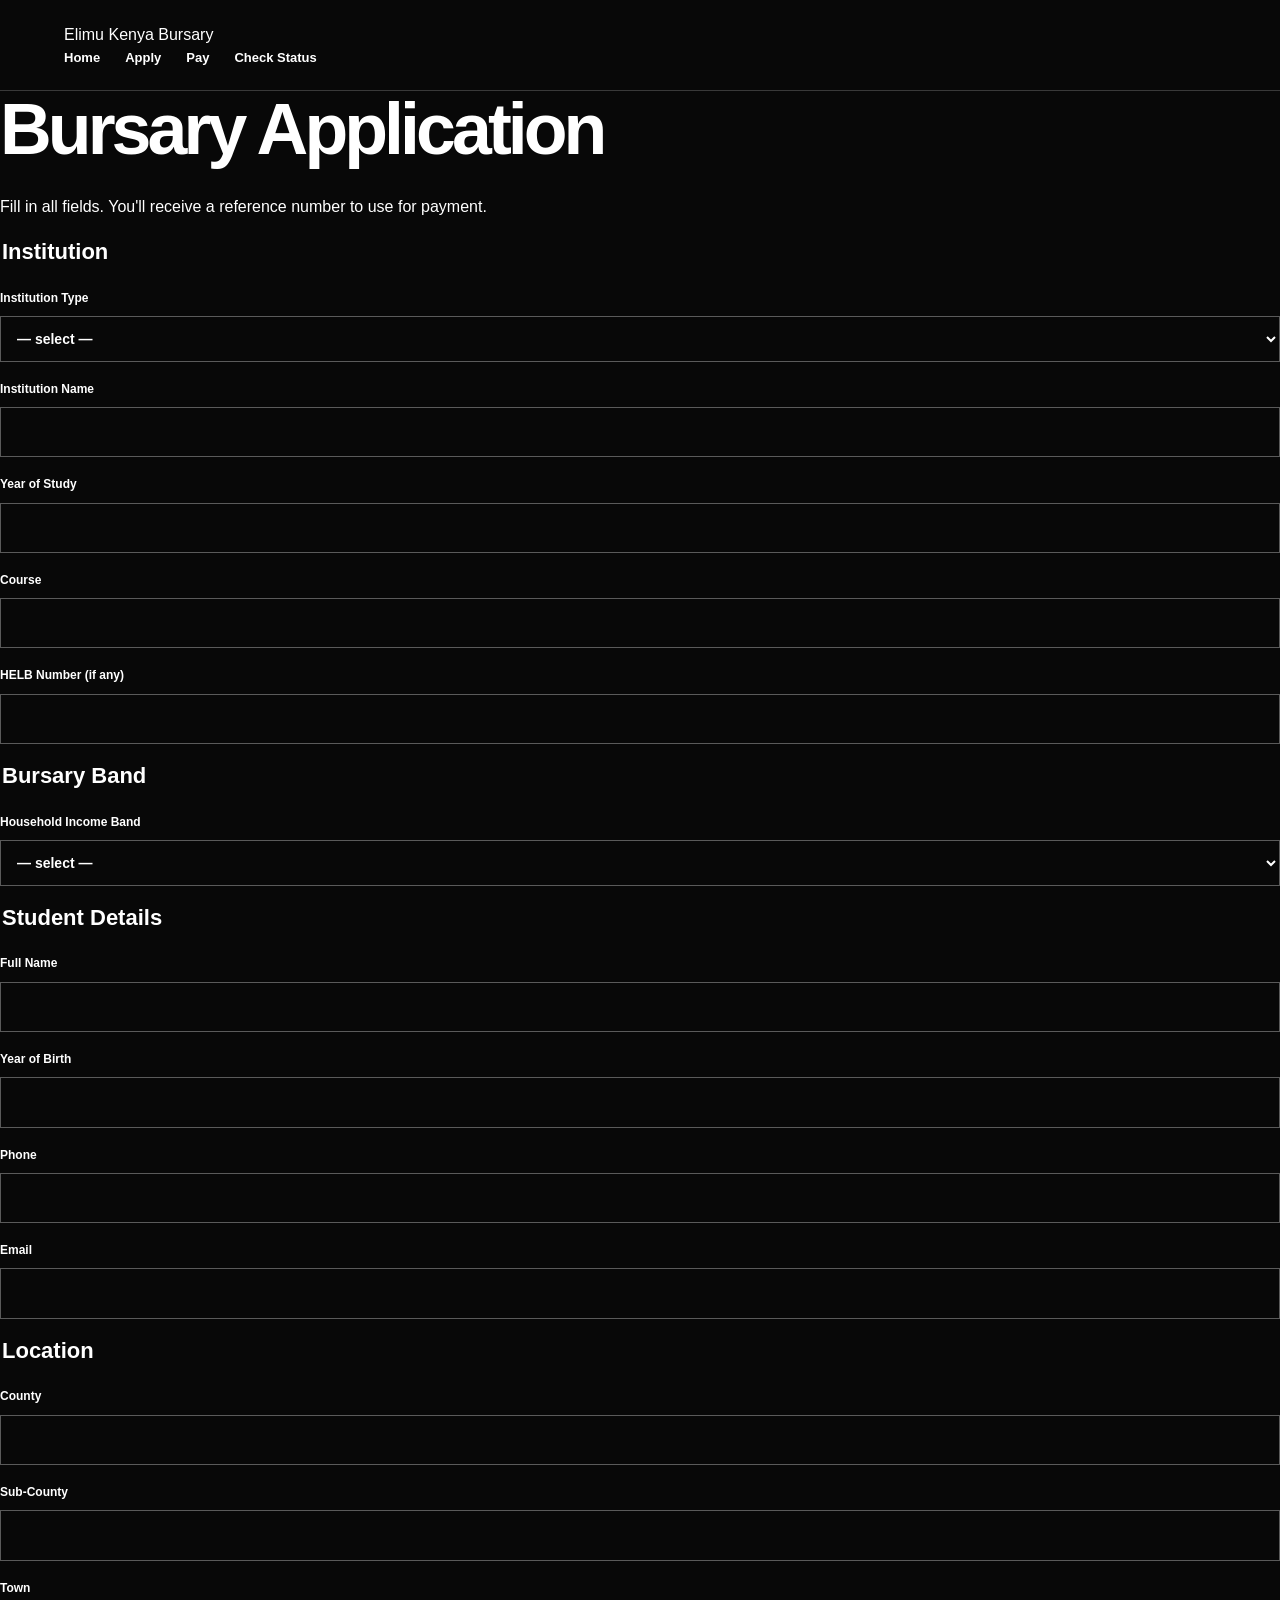
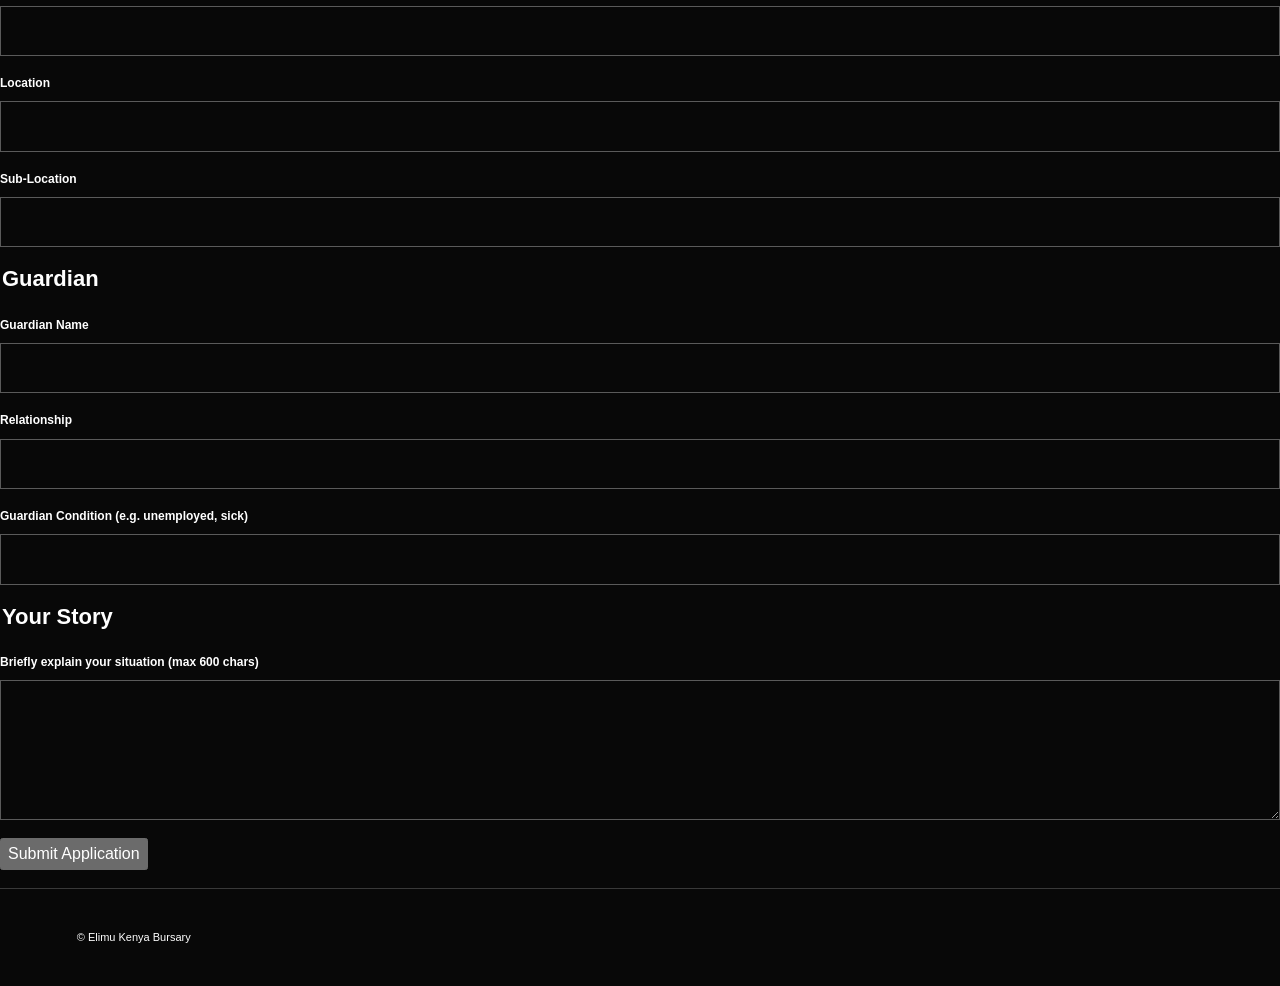
==== Elimu-Kenya-Refined/Elimu-Kenya/apply.html @ 94ea17da "Create apply.html" ====
<!DOCTYPE html>
<html lang="en">
<head>
<meta charset="UTF-8">
<meta name="viewport" content="width=device-width, initial-scale=1.0">
<title>Apply — Elimu Kenya Bursary</title>
<link rel="stylesheet" href="styles.css">
</head>
<body>
<header class="site-header">
  <div class="container">
    <a href="index.html" class="logo">Elimu Kenya Bursary</a>
    <nav>
      <a href="index.html">Home</a>
      <a href="apply.html">Apply</a>
      <a href="pay.html">Pay</a>
      <a href="status.html">Check Status</a>
    </nav>
  </div>
</header>

<main class="container">
  <h1>Bursary Application</h1>
  <p>Fill in all fields. You'll receive a reference number to use for payment.</p>

  <form id="applyForm" class="form">
    <fieldset>
      <legend>Institution</legend>
      <label>Institution Type
        <select name="instType" required>
          <option value="">— select —</option>
          <option>University</option>
          <option>College</option>
          <option>TVET</option>
          <option>Secondary</option>
        </select>
      </label>
      <label>Institution Name
        <input type="text" name="institution" maxlength="150" required>
      </label>
      <label>Year of Study
        <input type="text" name="year" maxlength="20" required>
      </label>
      <label>Course
        <input type="text" name="course" maxlength="120" required>
      </label>
      <label>HELB Number (if any)
        <input type="text" name="helb" maxlength="30">
      </label>
    </fieldset>

    <fieldset>
      <legend>Bursary Band</legend>
      <label>Household Income Band
        <select name="band" id="band" required>
          <option value="">— select —</option>
          <option value="1">Band 1 — Very needy</option>
          <option value="2">Band 2 — Needy</option>
          <option value="3">Band 3 — Moderate</option>
          <option value="4">Band 4 — Less needy</option>
          <option value="5">Band 5 — Least needy</option>
        </select>
      </label>
      <p id="bandInfo" class="band-info"></p>
    </fieldset>

    <fieldset>
      <legend>Student Details</legend>
      <label>Full Name
        <input type="text" name="student" maxlength="120" required>
      </label>
      <label>Year of Birth
        <input type="number" name="birthYear" min="1950" max="2020">
      </label>
      <label>Phone
        <input type="tel" name="phone" maxlength="25" required>
      </label>
      <label>Email
        <input type="email" name="email" maxlength="120" required>
      </label>
    </fieldset>

    <fieldset>
      <legend>Location</legend>
      <label>County
        <input type="text" name="county" maxlength="40" required>
      </label>
      <label>Sub-County
        <input type="text" name="subcounty" maxlength="120">
      </label>
      <label>Town
        <input type="text" name="town" maxlength="120">
      </label>
      <label>Location
        <input type="text" name="location" maxlength="120">
      </label>
      <label>Sub-Location
        <input type="text" name="sublocation" maxlength="120">
      </label>
    </fieldset>

    <fieldset>
      <legend>Guardian</legend>
      <label>Guardian Name
        <input type="text" name="guardian" maxlength="120">
      </label>
      <label>Relationship
        <input type="text" name="relationship" maxlength="20">
      </label>
      <label>Guardian Condition (e.g. unemployed, sick)
        <input type="text" name="condition" maxlength="80">
      </label>
    </fieldset>

    <fieldset>
      <legend>Your Story</legend>
      <label>Briefly explain your situation (max 600 chars)
        <textarea name="story" maxlength="600" rows="5"></textarea>
      </label>
    </fieldset>

    <button type="submit" class="btn-primary">Submit Application</button>
    <p id="applyMsg" class="msg"></p>
  </form>

  <div id="applySuccess" class="success-box" hidden>
    <h2>✅ Application Received</h2>
    <p>Your reference number is:</p>
    <p class="ref-code" id="refCode"></p>
    <p>Amount awarded: <strong id="refAmount"></strong></p>
    <p>Processing fee: <strong id="refFee"></strong></p>
    <p>Keep this reference safe. Use it on the <a href="pay.html">Pay</a> page.</p>
    <a href="pay.html" class="btn-primary">Proceed to Payment</a>
  </div>
</main>

<footer class="site-footer">
  <div class="container">
    <p>&copy; Elimu Kenya Bursary</p>
  </div>
</footer>

<script src="config.js"></script>
<script src="apply.js"></script>
</body>
</html>
---- Elimu-Kenya-Refined/Elimu-Kenya/styles.css ----
:root{--red:#ce182c;--black:#111;--white:#fff}*{box-sizing:border-box}html{scroll-behavior:smooth;scroll-padding-top:105px}body{margin:0;font-family:Arial,Helvetica,sans-serif;color:var(--black);background:white;line-height:1.6}a{color:inherit;text-decoration:none}button,input,select,textarea{font:inherit}button,a,input,select,textarea{outline-offset:5px}button{cursor:pointer}img{width:100%;height:100%;object-fit:cover;filter:grayscale(1)}.demo{background:#111;color:white;text-align:center;font-size:11px;letter-spacing:.06em;padding:9px 15px}header{padding:23px 5%;display:flex;align-items:center;justify-content:space-between;border-bottom:1px solid #1112;background:white;position:sticky;top:0;z-index:20}.brand{display:flex;gap:12px;align-items:center;font-weight:800;letter-spacing:.06em;font-size:18px;line-height:1.3}.brand small{display:block;font-size:8px;letter-spacing:.16em;margin-top:5px}.mark{background:var(--red);color:white;padding:8px 12px;font-size:25px}.mark span{font-size:18px}nav{display:flex;align-items:center;gap:25px;font-size:13px;font-weight:bold}.button{display:inline-flex;align-items:center;justify-content:center;background:var(--red);color:white;border:1px solid var(--red);padding:16px 23px;font-weight:bold;font-size:14px;transition:transform .2s,background .2s}.button:hover{background:#a60e20;transform:translateY(-2px)}.small{padding:12px 16px;font-size:12px}#menu{display:none}.hero{background:#111;color:white;position:relative;min-height:650px;overflow:hidden}.hero-photo{position:absolute;inset:0 0 0 30%}.hero-photo:after{content:'';position:absolute;inset:0;background:linear-gradient(90deg,#111 0%,#111a 45%,#1114),linear-gradient(0deg,#111b,transparent 40%)}.hero-photo img{animation:drift 12s ease-in-out infinite alternate;transition:opacity .25s}.grid-overlay{position:absolute;inset:0;background-image:linear-gradient(#fff05 1px,transparent 1px),linear-gradient(90deg,#fff05 1px,transparent 1px);background-size:80px 80px;pointer-events:none}.hero-content{position:relative;padding:80px 6% 100px;max-width:920px}.eyebrow{font-size:11px;letter-spacing:.18em;font-weight:800;margin:0 0 23px}.red{color:var(--red)}h1{font-size:clamp(43px,5.6vw,78px);line-height:1.06;letter-spacing:-.055em;margin:0 0 27px}em{font-style:normal;color:var(--red)}.intro{max-width:490px;font-size:16px;color:#fffd}.actions{display:flex;gap:15px;margin:32px 0}.outline{display:inline-flex;padding:15px 22px;border:1px solid #fff7;background:transparent;color:white;font-weight:bold;font-size:14px}.hero-note{font-size:12px;display:flex;align-items:center;gap:10px}.pulse{width:7px;height:7px;background:var(--red);border-radius:50%;box-shadow:0 0 0 5px #ce182c22}.hero-bottom{position:absolute;bottom:0;left:6%;right:6%;padding:18px 0;display:flex;justify-content:space-between;align-items:center;border-top:1px solid #fff4;font-size:10px;letter-spacing:.1em}.hero-bottom button{background:transparent;color:white;border:1px solid #fff4;width:36px;height:32px}.stats{display:grid;grid-template-columns:1fr 1fr 1.3fr;margin:0 6%;border-bottom:1px solid #1113;padding:35px 0;gap:30px}.stats b{display:block;font-size:28px;letter-spacing:-.03em}.stats small{font-size:12px}.stats span{font-size:12px;opacity:.7}.section{padding:85px 6%}h2{font-size:clamp(32px,3.5vw,49px);line-height:1.12;letter-spacing:-.045em;margin:0 0 25px}p{margin:0 0 18px}.split{display:grid;grid-template-columns:1fr 1fr;gap:8%;align-items:center}.image-card{height:520px;position:relative;overflow:hidden}.image-card img{transition:transform .6s}.image-card:hover img{transform:scale(1.04)}.image-card span{position:absolute;bottom:0;left:0;right:0;background:#111;padding:20px;color:white;font-size:10px;letter-spacing:.1em}.notice{border-left:3px solid var(--red);background:#11105;padding:20px;margin-top:25px;font-size:12px}.notice p{margin:8px 0 0}.funding{background:#111;color:white}.section-top{display:flex;justify-content:space-between;gap:40px;align-items:end;margin-bottom:35px}.section-top>p{max-width:350px;font-size:13px;opacity:.75}.bands{display:grid;grid-template-columns:repeat(5,1fr);gap:12px}.band{background:transparent;color:white;border:1px solid #fff4;text-align:left;padding:25px 18px;transition:background .2s}.band.active,.band:hover{background:var(--red);border-color:var(--red)}.band span{font-size:10px;letter-spacing:.15em}.band b{display:block;font-size:32px;margin-top:25px;letter-spacing:-.04em}.band small{font-size:10px}.band p{font-size:11px;margin:25px 0 0}.calculator{margin-top:30px;display:flex;align-items:center;gap:30px;border-top:1px solid #fff3;padding-top:30px}.calculator p{font-size:12px;margin:5px 0;opacity:.7}.calculator output{font-size:28px;font-weight:bold;white-space:nowrap;margin-left:auto}.steps{display:grid;grid-template-columns:repeat(4,1fr);gap:30px;margin-top:45px}.steps article{border-top:1px solid #1113;padding-top:20px}.steps span{color:var(--red);font-size:28px;font-weight:bold}.steps h3{font-size:18px}.steps p{font-size:14px;opacity:.75}.quote{position:relative;min-height:400px;background:#111;color:white;display:flex;align-items:center;overflow:hidden}.quote img{position:absolute;inset:0;opacity:.3}.quote div{position:relative;padding:65px 6%}.quote h2{font-size:clamp(32px,4vw,55px)}.quote p:last-child{font-size:14px}.application{display:grid;grid-template-columns:.8fr 1.2fr;gap:9%}.checklist{padding-left:20px;font-size:14px;line-height:2.3}.checklist li::marker{color:var(--red)}.form-card{border:1px solid #1113;padding:35px}.progress{display:flex;justify-content:space-between;font-size:11px;gap:15px}.progress b{color:var(--red);font-size:10px}.progress-line{height:3px;background:#1111;margin:18px 0 30px}.progress-line span{display:block;background:var(--red);height:100%;width:33.33%;transition:width .3s}fieldset{padding:0;border:0;margin:0}legend{font-size:22px;line-height:1.3;font-weight:bold;margin-bottom:22px}label{display:block;font-size:12px;font-weight:bold;margin-bottom:18px}input,select,textarea{display:block;width:100%;margin-top:8px;padding:13px 12px;border:1px solid #1114;background:white;color:#111;border-radius:0;font-size:14px}textarea{resize:vertical}.hint{font-size:11px;opacity:.7;margin-top:-8px}.form-grid{display:grid;grid-template-columns:1fr 1fr;gap:15px}.form-actions{display:flex;align-items:center;justify-content:space-between;gap:10px;border-top:1px solid #1112;padding-top:20px}.text-button{border:0;background:transparent;color:var(--red);padding:10px 0;font-size:12px;font-weight:bold}.dark{color:#111;border-color:#1114;padding:10px}.checkbox{display:flex;gap:12px;align-items:flex-start;font-weight:normal}.checkbox input{width:17px;margin-top:3px;accent-color:var(--red)}dl{font-size:13px}dt{opacity:.6;margin-top:15px}dd{margin:0;font-weight:bold;overflow-wrap:anywhere}#formStatus{font-size:12px;color:var(--red)}.success-icon{font-size:45px;color:var(--red)}.faq{display:grid;grid-template-columns:1fr 1.3fr;gap:8%;border-top:1px solid #1112}details{border-bottom:1px solid #1113;padding:20px 0}summary{cursor:pointer;font-weight:bold;font-size:14px}details p{margin:15px 0 0;font-size:13px;opacity:.8}footer{background:#111;color:white;padding:40px 6%;display:flex;align-items:center;justify-content:space-between;gap:25px}footer p,footer>a:last-child{font-size:11px;margin:0}[hidden]{display:none!important}@keyframes drift{from{transform:scale(1)}to{transform:scale(1.07)}}@media(max-width:1000px){nav{gap:14px}nav a{font-size:11px}.bands{gap:7px}.band{padding:18px 12px}.band b{font-size:25px}.calculator{flex-wrap:wrap}.calculator output{margin-left:0}.application{gap:5%}.form-card{padding:25px}}@media(max-width:760px){header{padding:18px 6%}.brand{font-size:15px}#menu{display:block;border:1px solid #1112;background:white;padding:5px 10px}nav{display:none;position:absolute;top:100%;left:0;right:0;background:white;padding:20px 6%;border-bottom:1px solid #1113;flex-direction:column;align-items:stretch}nav.open{display:flex}nav a{font-size:14px}.hero-content{padding-top:65px}.hero-photo{left:0;opacity:.65}.hero{min-height:620px}.actions{flex-wrap:wrap}.hero-bottom>span:first-child{max-width:120px}.stats{grid-template-columns:1fr 1fr;gap:20px}.stats>div:last-child{grid-column:1/-1}.stats b{font-size:25px}.section{padding:55px 6%}.split,.application,.faq{grid-template-columns:1fr;gap:35px}.image-card{height:360px}.section-top{display:block}.bands{grid-template-columns:1fr 1fr}.band:last-child{grid-column:1/-1}.band b{margin-top:10px}.band p{margin-top:12px}.calculator{gap:18px}.steps{grid-template-columns:1fr 1fr;gap:20px}.form-grid{grid-template-columns:1fr}.form-card{padding:23px 18px}footer{flex-direction:column;align-items:flex-start}.demo{font-size:9px}.form-actions{flex-wrap:wrap}.quote div{padding:50px 6%}}@media(prefers-reduced-motion:reduce){html{scroll-behavior:auto}*,*:before,*:after{animation:none!important;transition:none!important}}@media print{header,.demo,main>section:not(.application),footer,.application>div:first-child,#application,.progress,.progress-line,#print,#restart{display:none!important}.application{display:block;padding:0}.form-card{border:0}#success{display:block!important}}
/* Full-colour editorial redesign */
:root{--red:#f02b42;--black:#080808;--white:#fff;color-scheme:dark}body{background:#080808;color:#fff}img{filter:none}header{background:#080808;border-bottom:1px solid #fff3;padding:22px 5%}.demo{background:#f02b42;color:#fff;font-weight:700}.mark{background:#f02b42}.hero{min-height:710px;background:#080808}.hero-photo{inset:0 0 0 26%}.hero-photo:after{background:linear-gradient(90deg,#080808 0%,#080808ad 32%,#08080818 75%),linear-gradient(0deg,#080808 0%,transparent 45%)}.hero-photo img{object-position:center 35%}.hero-content{padding-top:110px;padding-bottom:135px}.hero h1{font-size:clamp(48px,6.2vw,86px)}.hero-stamp{position:absolute;right:5%;top:50px;text-align:right;font-size:13px;line-height:1.45;font-weight:900;letter-spacing:.17em;border-right:3px solid var(--red);padding-right:15px}.hero-stamp span{color:var(--red)}.grid-overlay{opacity:.45}.stats{border-color:#fff3;padding:38px 0}.stats b{font-size:32px}.stats div{border-left:2px solid var(--red);padding-left:20px}.section{padding-top:95px;padding-bottom:95px}.split{gap:7%}.image-card{height:540px;border:1px solid #fff3}.image-card:before{content:'';position:absolute;top:20px;left:20px;width:40px;height:40px;border-top:2px solid white;border-left:2px solid white;z-index:2}.image-card span{background:#080808eb;border-top:1px solid #fff3}.notice{background:#ffffff08;border-left:3px solid var(--red);color:#fff}.funding{background:#080808;border-top:1px solid #fff3;border-bottom:1px solid #fff3}.band{background:#ffffff05;min-height:215px}.band b{font-size:34px}.band.active{box-shadow:inset 0 0 0 1px #fff4}.steps article{border-color:#fff3}.steps span{font-size:40px}.quote{min-height:480px;border-top:1px solid #fff3;border-bottom:1px solid #fff3}.quote img{opacity:.55;object-position:center 40%}.quote:after{content:'';position:absolute;inset:0;background:linear-gradient(90deg,#080808dc,#08080850)}.quote div{z-index:1}.form-card{border-color:#fff4;background:#ffffff04;box-shadow:0 20px 70px #0009}.progress-line{background:#fff2}input,select,textarea{background:#080808;color:#fff;border-color:#fff5}input:focus,select:focus,textarea:focus{outline:2px solid var(--red)}.dark{color:#fff;border-color:#fff5}.form-actions{border-color:#fff3}.faq{border-color:#fff3}details{border-color:#fff3}#closeLightbox{position:absolute;top:12px;right:12px;background:#080808;color:white;border:1px solid #fff6;width:40px;height:40px;font-size:24px}footer{border-top:1px solid #fff3;background:#080808}nav a:hover{color:var(--red)}nav .button:hover{color:white}.outline:hover{border-color:var(--red)}.button{background:#f02b42;border-color:#f02b42}.button:hover{background:#c6142a}.red,.text-button,em{color:#ff4257}
@media(min-width:1400px){.section,header,.hero-content,footer{padding-left:max(6%,calc((100vw - 1320px)/2));padding-right:max(6%,calc((100vw - 1320px)/2))}}@media(max-width:1100px){nav{gap:12px}nav>a:nth-child(3){display:none}.band b{font-size:27px}}@media(max-width:760px){#menu{background:#080808;color:white;border-color:#fff5}nav{background:#080808;border-color:#fff3}nav>a:nth-child(3){display:block}.hero{min-height:690px}.hero-photo{inset:0;opacity:1}.hero-photo:after{background:linear-gradient(90deg,#080808dc,#08080865),linear-gradient(0deg,#080808,transparent)}.hero-stamp{top:25px;font-size:10px}.hero-content{padding-top:100px}.section{padding-top:60px;padding-bottom:60px}.image-card{height:410px}.band{min-height:180px}.stats b{font-size:25px}.quote{min-height:400px}}@media(max-width:420px){.hero h1{font-size:47px}}@media print{body,.form-card{background:white;color:black}.success-icon{color:black}}

.band{cursor:default}.helb-question{display:flex;gap:16px;align-items:center;padding:16px;background:#f6f6f6;margin:20px 0}.helb-question img{width:85px;height:70px;object-fit:contain;filter:none}.helb-question label{flex:1;margin:0}.assigned-award{background:#fff1f2;border-left:4px solid var(--red);padding:20px;margin:20px 0}.assigned-award span{display:block;font-size:13px}.assigned-award strong{display:block;font-size:34px;color:var(--red)}#universityList{min-height:190px}#review dd{overflow-wrap:anywhere}#successMessage{overflow-wrap:anywhere}@media(max-width:600px){.helb-question{flex-direction:column;align-items:flex-start}}@media print{body *{visibility:hidden}#success,#success *{visibility:visible}#success{position:absolute;left:0;top:0;width:100%;padding:30px}#success button{display:none}}

/* Photography integrated into the page, with text on the images. */
.education-scenes{display:grid;grid-template-columns:1fr 1fr;gap:3px;background:#080808}.education-scene{position:relative;min-height:470px;overflow:hidden;display:flex;align-items:flex-end}.education-scene.scene-wide{grid-column:1/-1;min-height:530px}.education-scene>img{position:absolute;inset:0;object-fit:cover;object-position:center 35%}.education-scene:after{content:"";position:absolute;inset:0;background:linear-gradient(0deg,rgba(0,0,0,.94),rgba(0,0,0,.4) 55%,rgba(0,0,0,.08))}.scene-copy{position:relative;z-index:1;padding:48px 12%;max-width:800px;color:#fff}.scene-wide .scene-copy{padding:64px 6%}.scene-copy h2{font-size:clamp(30px,3.8vw,54px);line-height:1.12}.scene-copy p:last-child{font-size:14px;max-width:470px;color:#f4f4f4}.scene-copy .eyebrow{color:#fff;letter-spacing:.15em;margin-bottom:18px}.learning-banner{position:relative;min-height:330px;margin-top:48px;overflow:hidden;display:flex;align-items:center}.learning-banner>img{position:absolute;inset:0;object-fit:cover}.learning-banner:after{content:"";position:absolute;inset:0;background:linear-gradient(90deg,#080808e8,#08080845)}.learning-banner>div{position:relative;z-index:1;padding:40px;color:#fff}.learning-banner h3{font-size:clamp(28px,3.5vw,45px);line-height:1.15;margin:0}.image-card span{background:linear-gradient(0deg,#080808ed,transparent);padding:70px 25px 25px;font-size:20px;letter-spacing:0;border:0}.helb-question{background:#191919;border:1px solid #ffffff45;padding:20px;border-radius:8px;display:flex;gap:18px;align-items:center;margin:24px 0}.helb-question label{color:#fff!important;font-size:15px;line-height:1.5;font-weight:700;flex:1;margin:0}.helb-question img{width:90px;height:80px;object-fit:contain;background:#fff;padding:10px;border-radius:6px}.helb-question select{color:#fff;background:#080808;border:1px solid #fff8}.assigned-award{background:#191919;border-left:4px solid var(--red);color:#fff}.assigned-award strong{color:#ff6374}.quote .button{margin-top:10px}.education-scenes img{transition:transform .7s}.education-scene:hover>img{transform:scale(1.025)}@media(max-width:760px){.education-scenes{grid-template-columns:1fr}.education-scene.scene-wide{grid-column:auto;min-height:460px}.education-scene{min-height:410px}.scene-copy,.scene-wide .scene-copy{padding:36px 6%}.learning-banner>div{padding:28px}.helb-question{align-items:flex-start;flex-direction:column}.helb-question label{width:100%}}@media print{.education-scenes,.learning-banner{display:none!important}}
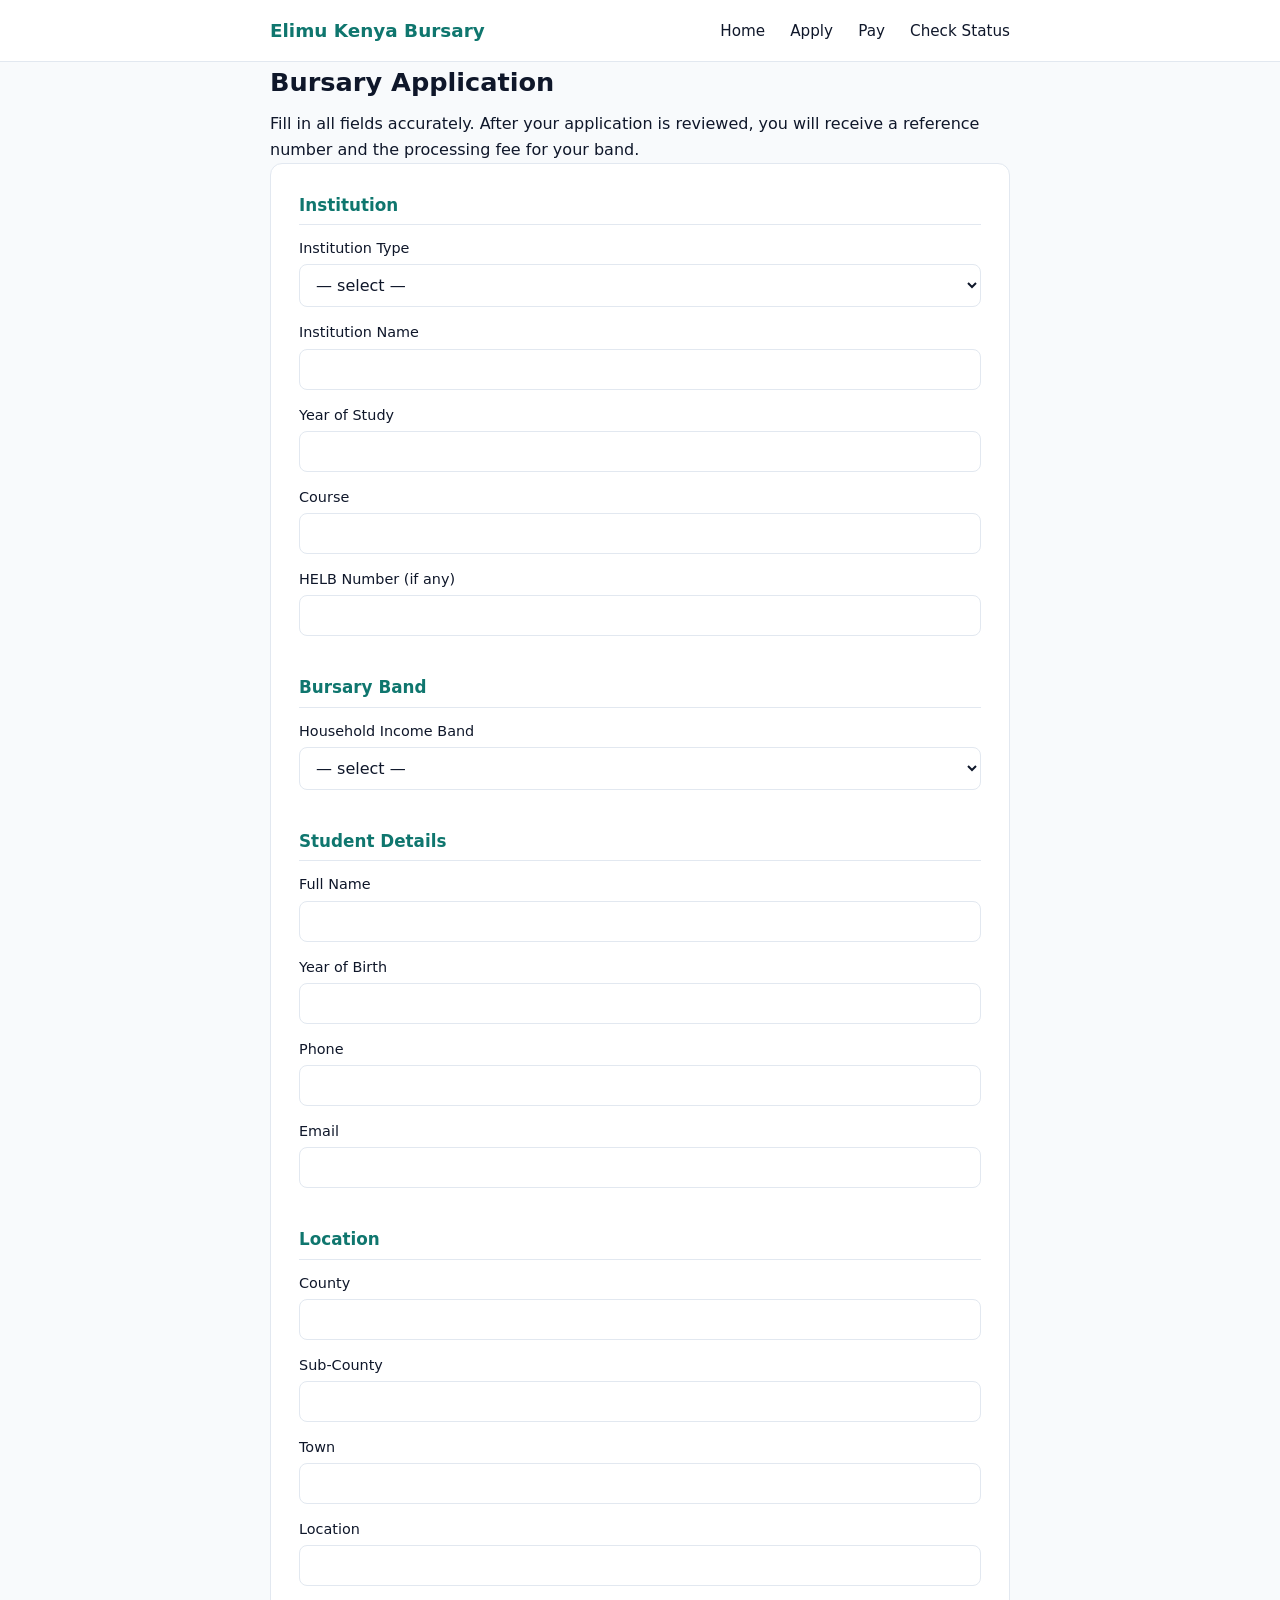
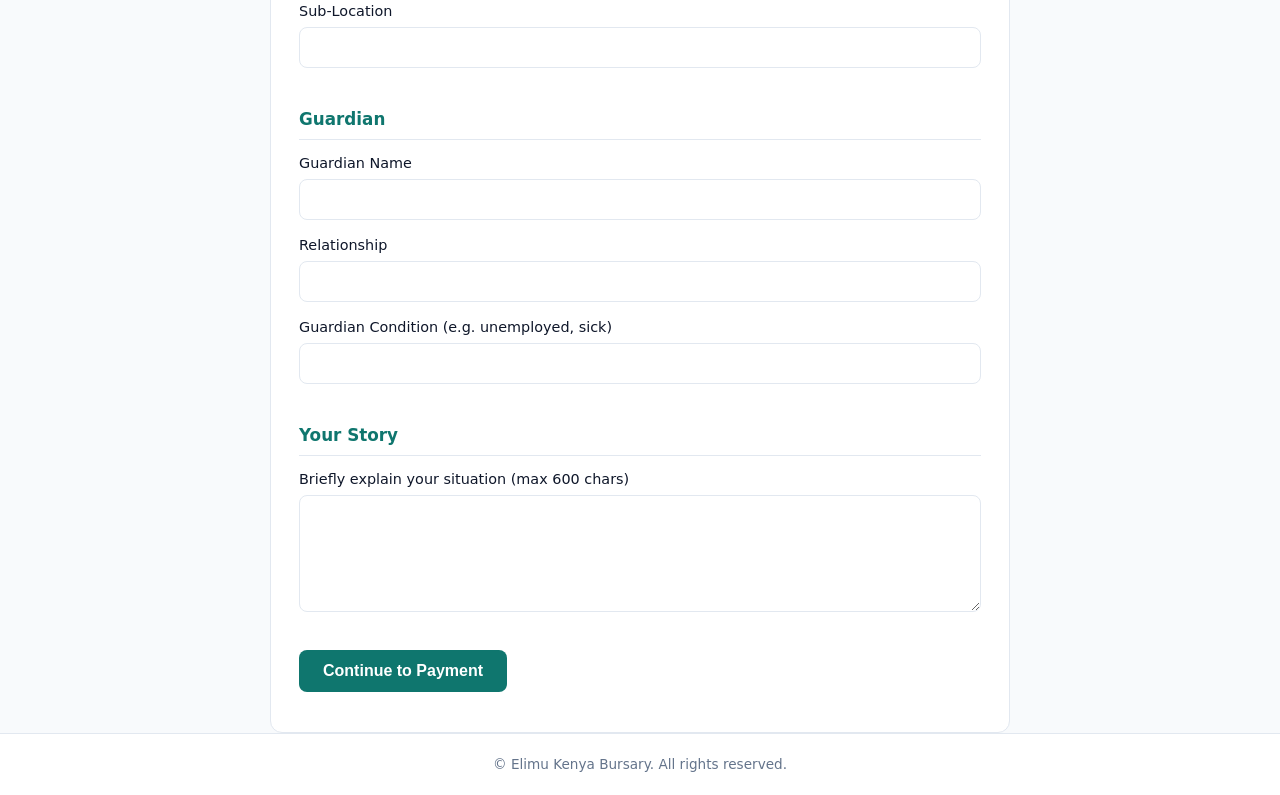
==== commit a4b028a6: "Update apply.html" ====
--- a/Elimu-Kenya-Refined/Elimu-Kenya/apply.html
+++ b/Elimu-Kenya-Refined/Elimu-Kenya/apply.html
@@ -21,7 +21,7 @@
 
 <main class="container">
   <h1>Bursary Application</h1>
-  <p>Fill in all fields. You'll receive a reference number to use for payment.</p>
+  <p>Fill in all fields accurately. After your application is reviewed, you will receive a reference number and the processing fee for your band.</p>
 
   <form id="applyForm" class="form">
     <fieldset>
@@ -119,24 +119,46 @@
       </label>
     </fieldset>
 
-    <button type="submit" class="btn-primary">Submit Application</button>
+    <button type="submit" class="btn-primary">Continue to Payment</button>
     <p id="applyMsg" class="msg"></p>
   </form>
 
-  <div id="applySuccess" class="success-box" hidden>
-    <h2>✅ Application Received</h2>
-    <p>Your reference number is:</p>
-    <p class="ref-code" id="refCode"></p>
-    <p>Amount awarded: <strong id="refAmount"></strong></p>
-    <p>Processing fee: <strong id="refFee"></strong></p>
-    <p>Keep this reference safe. Use it on the <a href="pay.html">Pay</a> page.</p>
-    <a href="pay.html" class="btn-primary">Proceed to Payment</a>
+  <!-- Payment step: appears after application details are submitted -->
+  <div id="paymentStep" class="form" hidden>
+    <h2 style="color: var(--primary); margin-bottom: 8px;">Payment of Processing Fee</h2>
+    <p>Your application has been received. To complete your submission, pay the processing fee below by <strong>M-Pesa Send Money</strong>, then paste the M-Pesa confirmation message.</p>
+
+    <div class="info-box">
+      <p><strong>Send Money to:</strong></p>
+      <p class="big-number" id="payNumber">0732 532 860</p>
+      <button type="button" class="btn-primary" id="copyNumber" style="margin-top: 8px;">Copy number</button>
+      <p style="margin-top: 12px; font-size: 0.9rem;">Reference: <strong id="payRefDisplay">—</strong></p>
+      <p style="font-size: 0.9rem;">Amount: <strong id="payFeeDisplay">—</strong></p>
+    </div>
+
+    <label>Paste your M-Pesa confirmation message
+      <textarea id="mpesaMessage" rows="4" placeholder="Paste the full M-Pesa SMS here…" required></textarea>
+    </label>
+
+    <button type="button" class="btn-primary" id="confirmPayment">Confirm Payment</button>
+    <p id="payStepMsg" class="msg"></p>
+  </div>
+
+  <!-- Celebration popup -->
+  <div id="celebration" class="celebration" hidden>
+    <div class="celebration-card">
+      <div class="celebration-emoji">🎉</div>
+      <h2>Application Submitted Successfully</h2>
+      <p>You have successfully applied for the <strong>2026 Bursary</strong>. Your application is currently under review.</p>
+      <p class="ref-code" id="celebrateRef"></p>
+      <a href="status.html" class="btn-primary">Check Status</a>
+    </div>
   </div>
 </main>
 
 <footer class="site-footer">
   <div class="container">
-    <p>&copy; Elimu Kenya Bursary</p>
+    <p>&copy; Elimu Kenya Bursary. All rights reserved.</p>
   </div>
 </footer>
 
--- a/Elimu-Kenya-Refined/Elimu-Kenya/styles.css
+++ b/Elimu-Kenya-Refined/Elimu-Kenya/styles.css
@@ -1,9 +1,220 @@
-:root{--red:#ce182c;--black:#111;--white:#fff}*{box-sizing:border-box}html{scroll-behavior:smooth;scroll-padding-top:105px}body{margin:0;font-family:Arial,Helvetica,sans-serif;color:var(--black);background:white;line-height:1.6}a{color:inherit;text-decoration:none}button,input,select,textarea{font:inherit}button,a,input,select,textarea{outline-offset:5px}button{cursor:pointer}img{width:100%;height:100%;object-fit:cover;filter:grayscale(1)}.demo{background:#111;color:white;text-align:center;font-size:11px;letter-spacing:.06em;padding:9px 15px}header{padding:23px 5%;display:flex;align-items:center;justify-content:space-between;border-bottom:1px solid #1112;background:white;position:sticky;top:0;z-index:20}.brand{display:flex;gap:12px;align-items:center;font-weight:800;letter-spacing:.06em;font-size:18px;line-height:1.3}.brand small{display:block;font-size:8px;letter-spacing:.16em;margin-top:5px}.mark{background:var(--red);color:white;padding:8px 12px;font-size:25px}.mark span{font-size:18px}nav{display:flex;align-items:center;gap:25px;font-size:13px;font-weight:bold}.button{display:inline-flex;align-items:center;justify-content:center;background:var(--red);color:white;border:1px solid var(--red);padding:16px 23px;font-weight:bold;font-size:14px;transition:transform .2s,background .2s}.button:hover{background:#a60e20;transform:translateY(-2px)}.small{padding:12px 16px;font-size:12px}#menu{display:none}.hero{background:#111;color:white;position:relative;min-height:650px;overflow:hidden}.hero-photo{position:absolute;inset:0 0 0 30%}.hero-photo:after{content:'';position:absolute;inset:0;background:linear-gradient(90deg,#111 0%,#111a 45%,#1114),linear-gradient(0deg,#111b,transparent 40%)}.hero-photo img{animation:drift 12s ease-in-out infinite alternate;transition:opacity .25s}.grid-overlay{position:absolute;inset:0;background-image:linear-gradient(#fff05 1px,transparent 1px),linear-gradient(90deg,#fff05 1px,transparent 1px);background-size:80px 80px;pointer-events:none}.hero-content{position:relative;padding:80px 6% 100px;max-width:920px}.eyebrow{font-size:11px;letter-spacing:.18em;font-weight:800;margin:0 0 23px}.red{color:var(--red)}h1{font-size:clamp(43px,5.6vw,78px);line-height:1.06;letter-spacing:-.055em;margin:0 0 27px}em{font-style:normal;color:var(--red)}.intro{max-width:490px;font-size:16px;color:#fffd}.actions{display:flex;gap:15px;margin:32px 0}.outline{display:inline-flex;padding:15px 22px;border:1px solid #fff7;background:transparent;color:white;font-weight:bold;font-size:14px}.hero-note{font-size:12px;display:flex;align-items:center;gap:10px}.pulse{width:7px;height:7px;background:var(--red);border-radius:50%;box-shadow:0 0 0 5px #ce182c22}.hero-bottom{position:absolute;bottom:0;left:6%;right:6%;padding:18px 0;display:flex;justify-content:space-between;align-items:center;border-top:1px solid #fff4;font-size:10px;letter-spacing:.1em}.hero-bottom button{background:transparent;color:white;border:1px solid #fff4;width:36px;height:32px}.stats{display:grid;grid-template-columns:1fr 1fr 1.3fr;margin:0 6%;border-bottom:1px solid #1113;padding:35px 0;gap:30px}.stats b{display:block;font-size:28px;letter-spacing:-.03em}.stats small{font-size:12px}.stats span{font-size:12px;opacity:.7}.section{padding:85px 6%}h2{font-size:clamp(32px,3.5vw,49px);line-height:1.12;letter-spacing:-.045em;margin:0 0 25px}p{margin:0 0 18px}.split{display:grid;grid-template-columns:1fr 1fr;gap:8%;align-items:center}.image-card{height:520px;position:relative;overflow:hidden}.image-card img{transition:transform .6s}.image-card:hover img{transform:scale(1.04)}.image-card span{position:absolute;bottom:0;left:0;right:0;background:#111;padding:20px;color:white;font-size:10px;letter-spacing:.1em}.notice{border-left:3px solid var(--red);background:#11105;padding:20px;margin-top:25px;font-size:12px}.notice p{margin:8px 0 0}.funding{background:#111;color:white}.section-top{display:flex;justify-content:space-between;gap:40px;align-items:end;margin-bottom:35px}.section-top>p{max-width:350px;font-size:13px;opacity:.75}.bands{display:grid;grid-template-columns:repeat(5,1fr);gap:12px}.band{background:transparent;color:white;border:1px solid #fff4;text-align:left;padding:25px 18px;transition:background .2s}.band.active,.band:hover{background:var(--red);border-color:var(--red)}.band span{font-size:10px;letter-spacing:.15em}.band b{display:block;font-size:32px;margin-top:25px;letter-spacing:-.04em}.band small{font-size:10px}.band p{font-size:11px;margin:25px 0 0}.calculator{margin-top:30px;display:flex;align-items:center;gap:30px;border-top:1px solid #fff3;padding-top:30px}.calculator p{font-size:12px;margin:5px 0;opacity:.7}.calculator output{font-size:28px;font-weight:bold;white-space:nowrap;margin-left:auto}.steps{display:grid;grid-template-columns:repeat(4,1fr);gap:30px;margin-top:45px}.steps article{border-top:1px solid #1113;padding-top:20px}.steps span{color:var(--red);font-size:28px;font-weight:bold}.steps h3{font-size:18px}.steps p{font-size:14px;opacity:.75}.quote{position:relative;min-height:400px;background:#111;color:white;display:flex;align-items:center;overflow:hidden}.quote img{position:absolute;inset:0;opacity:.3}.quote div{position:relative;padding:65px 6%}.quote h2{font-size:clamp(32px,4vw,55px)}.quote p:last-child{font-size:14px}.application{display:grid;grid-template-columns:.8fr 1.2fr;gap:9%}.checklist{padding-left:20px;font-size:14px;line-height:2.3}.checklist li::marker{color:var(--red)}.form-card{border:1px solid #1113;padding:35px}.progress{display:flex;justify-content:space-between;font-size:11px;gap:15px}.progress b{color:var(--red);font-size:10px}.progress-line{height:3px;background:#1111;margin:18px 0 30px}.progress-line span{display:block;background:var(--red);height:100%;width:33.33%;transition:width .3s}fieldset{padding:0;border:0;margin:0}legend{font-size:22px;line-height:1.3;font-weight:bold;margin-bottom:22px}label{display:block;font-size:12px;font-weight:bold;margin-bottom:18px}input,select,textarea{display:block;width:100%;margin-top:8px;padding:13px 12px;border:1px solid #1114;background:white;color:#111;border-radius:0;font-size:14px}textarea{resize:vertical}.hint{font-size:11px;opacity:.7;margin-top:-8px}.form-grid{display:grid;grid-template-columns:1fr 1fr;gap:15px}.form-actions{display:flex;align-items:center;justify-content:space-between;gap:10px;border-top:1px solid #1112;padding-top:20px}.text-button{border:0;background:transparent;color:var(--red);padding:10px 0;font-size:12px;font-weight:bold}.dark{color:#111;border-color:#1114;padding:10px}.checkbox{display:flex;gap:12px;align-items:flex-start;font-weight:normal}.checkbox input{width:17px;margin-top:3px;accent-color:var(--red)}dl{font-size:13px}dt{opacity:.6;margin-top:15px}dd{margin:0;font-weight:bold;overflow-wrap:anywhere}#formStatus{font-size:12px;color:var(--red)}.success-icon{font-size:45px;color:var(--red)}.faq{display:grid;grid-template-columns:1fr 1.3fr;gap:8%;border-top:1px solid #1112}details{border-bottom:1px solid #1113;padding:20px 0}summary{cursor:pointer;font-weight:bold;font-size:14px}details p{margin:15px 0 0;font-size:13px;opacity:.8}footer{background:#111;color:white;padding:40px 6%;display:flex;align-items:center;justify-content:space-between;gap:25px}footer p,footer>a:last-child{font-size:11px;margin:0}[hidden]{display:none!important}@keyframes drift{from{transform:scale(1)}to{transform:scale(1.07)}}@media(max-width:1000px){nav{gap:14px}nav a{font-size:11px}.bands{gap:7px}.band{padding:18px 12px}.band b{font-size:25px}.calculator{flex-wrap:wrap}.calculator output{margin-left:0}.application{gap:5%}.form-card{padding:25px}}@media(max-width:760px){header{padding:18px 6%}.brand{font-size:15px}#menu{display:block;border:1px solid #1112;background:white;padding:5px 10px}nav{display:none;position:absolute;top:100%;left:0;right:0;background:white;padding:20px 6%;border-bottom:1px solid #1113;flex-direction:column;align-items:stretch}nav.open{display:flex}nav a{font-size:14px}.hero-content{padding-top:65px}.hero-photo{left:0;opacity:.65}.hero{min-height:620px}.actions{flex-wrap:wrap}.hero-bottom>span:first-child{max-width:120px}.stats{grid-template-columns:1fr 1fr;gap:20px}.stats>div:last-child{grid-column:1/-1}.stats b{font-size:25px}.section{padding:55px 6%}.split,.application,.faq{grid-template-columns:1fr;gap:35px}.image-card{height:360px}.section-top{display:block}.bands{grid-template-columns:1fr 1fr}.band:last-child{grid-column:1/-1}.band b{margin-top:10px}.band p{margin-top:12px}.calculator{gap:18px}.steps{grid-template-columns:1fr 1fr;gap:20px}.form-grid{grid-template-columns:1fr}.form-card{padding:23px 18px}footer{flex-direction:column;align-items:flex-start}.demo{font-size:9px}.form-actions{flex-wrap:wrap}.quote div{padding:50px 6%}}@media(prefers-reduced-motion:reduce){html{scroll-behavior:auto}*,*:before,*:after{animation:none!important;transition:none!important}}@media print{header,.demo,main>section:not(.application),footer,.application>div:first-child,#application,.progress,.progress-line,#print,#restart{display:none!important}.application{display:block;padding:0}.form-card{border:0}#success{display:block!important}}
-/* Full-colour editorial redesign */
-:root{--red:#f02b42;--black:#080808;--white:#fff;color-scheme:dark}body{background:#080808;color:#fff}img{filter:none}header{background:#080808;border-bottom:1px solid #fff3;padding:22px 5%}.demo{background:#f02b42;color:#fff;font-weight:700}.mark{background:#f02b42}.hero{min-height:710px;background:#080808}.hero-photo{inset:0 0 0 26%}.hero-photo:after{background:linear-gradient(90deg,#080808 0%,#080808ad 32%,#08080818 75%),linear-gradient(0deg,#080808 0%,transparent 45%)}.hero-photo img{object-position:center 35%}.hero-content{padding-top:110px;padding-bottom:135px}.hero h1{font-size:clamp(48px,6.2vw,86px)}.hero-stamp{position:absolute;right:5%;top:50px;text-align:right;font-size:13px;line-height:1.45;font-weight:900;letter-spacing:.17em;border-right:3px solid var(--red);padding-right:15px}.hero-stamp span{color:var(--red)}.grid-overlay{opacity:.45}.stats{border-color:#fff3;padding:38px 0}.stats b{font-size:32px}.stats div{border-left:2px solid var(--red);padding-left:20px}.section{padding-top:95px;padding-bottom:95px}.split{gap:7%}.image-card{height:540px;border:1px solid #fff3}.image-card:before{content:'';position:absolute;top:20px;left:20px;width:40px;height:40px;border-top:2px solid white;border-left:2px solid white;z-index:2}.image-card span{background:#080808eb;border-top:1px solid #fff3}.notice{background:#ffffff08;border-left:3px solid var(--red);color:#fff}.funding{background:#080808;border-top:1px solid #fff3;border-bottom:1px solid #fff3}.band{background:#ffffff05;min-height:215px}.band b{font-size:34px}.band.active{box-shadow:inset 0 0 0 1px #fff4}.steps article{border-color:#fff3}.steps span{font-size:40px}.quote{min-height:480px;border-top:1px solid #fff3;border-bottom:1px solid #fff3}.quote img{opacity:.55;object-position:center 40%}.quote:after{content:'';position:absolute;inset:0;background:linear-gradient(90deg,#080808dc,#08080850)}.quote div{z-index:1}.form-card{border-color:#fff4;background:#ffffff04;box-shadow:0 20px 70px #0009}.progress-line{background:#fff2}input,select,textarea{background:#080808;color:#fff;border-color:#fff5}input:focus,select:focus,textarea:focus{outline:2px solid var(--red)}.dark{color:#fff;border-color:#fff5}.form-actions{border-color:#fff3}.faq{border-color:#fff3}details{border-color:#fff3}#closeLightbox{position:absolute;top:12px;right:12px;background:#080808;color:white;border:1px solid #fff6;width:40px;height:40px;font-size:24px}footer{border-top:1px solid #fff3;background:#080808}nav a:hover{color:var(--red)}nav .button:hover{color:white}.outline:hover{border-color:var(--red)}.button{background:#f02b42;border-color:#f02b42}.button:hover{background:#c6142a}.red,.text-button,em{color:#ff4257}
-@media(min-width:1400px){.section,header,.hero-content,footer{padding-left:max(6%,calc((100vw - 1320px)/2));padding-right:max(6%,calc((100vw - 1320px)/2))}}@media(max-width:1100px){nav{gap:12px}nav>a:nth-child(3){display:none}.band b{font-size:27px}}@media(max-width:760px){#menu{background:#080808;color:white;border-color:#fff5}nav{background:#080808;border-color:#fff3}nav>a:nth-child(3){display:block}.hero{min-height:690px}.hero-photo{inset:0;opacity:1}.hero-photo:after{background:linear-gradient(90deg,#080808dc,#08080865),linear-gradient(0deg,#080808,transparent)}.hero-stamp{top:25px;font-size:10px}.hero-content{padding-top:100px}.section{padding-top:60px;padding-bottom:60px}.image-card{height:410px}.band{min-height:180px}.stats b{font-size:25px}.quote{min-height:400px}}@media(max-width:420px){.hero h1{font-size:47px}}@media print{body,.form-card{background:white;color:black}.success-icon{color:black}}
-
-.band{cursor:default}.helb-question{display:flex;gap:16px;align-items:center;padding:16px;background:#f6f6f6;margin:20px 0}.helb-question img{width:85px;height:70px;object-fit:contain;filter:none}.helb-question label{flex:1;margin:0}.assigned-award{background:#fff1f2;border-left:4px solid var(--red);padding:20px;margin:20px 0}.assigned-award span{display:block;font-size:13px}.assigned-award strong{display:block;font-size:34px;color:var(--red)}#universityList{min-height:190px}#review dd{overflow-wrap:anywhere}#successMessage{overflow-wrap:anywhere}@media(max-width:600px){.helb-question{flex-direction:column;align-items:flex-start}}@media print{body *{visibility:hidden}#success,#success *{visibility:visible}#success{position:absolute;left:0;top:0;width:100%;padding:30px}#success button{display:none}}
-
-/* Photography integrated into the page, with text on the images. */
-.education-scenes{display:grid;grid-template-columns:1fr 1fr;gap:3px;background:#080808}.education-scene{position:relative;min-height:470px;overflow:hidden;display:flex;align-items:flex-end}.education-scene.scene-wide{grid-column:1/-1;min-height:530px}.education-scene>img{position:absolute;inset:0;object-fit:cover;object-position:center 35%}.education-scene:after{content:"";position:absolute;inset:0;background:linear-gradient(0deg,rgba(0,0,0,.94),rgba(0,0,0,.4) 55%,rgba(0,0,0,.08))}.scene-copy{position:relative;z-index:1;padding:48px 12%;max-width:800px;color:#fff}.scene-wide .scene-copy{padding:64px 6%}.scene-copy h2{font-size:clamp(30px,3.8vw,54px);line-height:1.12}.scene-copy p:last-child{font-size:14px;max-width:470px;color:#f4f4f4}.scene-copy .eyebrow{color:#fff;letter-spacing:.15em;margin-bottom:18px}.learning-banner{position:relative;min-height:330px;margin-top:48px;overflow:hidden;display:flex;align-items:center}.learning-banner>img{position:absolute;inset:0;object-fit:cover}.learning-banner:after{content:"";position:absolute;inset:0;background:linear-gradient(90deg,#080808e8,#08080845)}.learning-banner>div{position:relative;z-index:1;padding:40px;color:#fff}.learning-banner h3{font-size:clamp(28px,3.5vw,45px);line-height:1.15;margin:0}.image-card span{background:linear-gradient(0deg,#080808ed,transparent);padding:70px 25px 25px;font-size:20px;letter-spacing:0;border:0}.helb-question{background:#191919;border:1px solid #ffffff45;padding:20px;border-radius:8px;display:flex;gap:18px;align-items:center;margin:24px 0}.helb-question label{color:#fff!important;font-size:15px;line-height:1.5;font-weight:700;flex:1;margin:0}.helb-question img{width:90px;height:80px;object-fit:contain;background:#fff;padding:10px;border-radius:6px}.helb-question select{color:#fff;background:#080808;border:1px solid #fff8}.assigned-award{background:#191919;border-left:4px solid var(--red);color:#fff}.assigned-award strong{color:#ff6374}.quote .button{margin-top:10px}.education-scenes img{transition:transform .7s}.education-scene:hover>img{transform:scale(1.025)}@media(max-width:760px){.education-scenes{grid-template-columns:1fr}.education-scene.scene-wide{grid-column:auto;min-height:460px}.education-scene{min-height:410px}.scene-copy,.scene-wide .scene-copy{padding:36px 6%}.learning-banner>div{padding:28px}.helb-question{align-items:flex-start;flex-direction:column}.helb-question label{width:100%}}@media print{.education-scenes,.learning-banner{display:none!important}}
+* { box-sizing: border-box; margin: 0; padding: 0; }
+
+:root {
+  --primary: #0f766e;
+  --primary-dark: #115e59;
+  --bg: #f8fafc;
+  --text: #0f172a;
+  --muted: #64748b;
+  --border: #e2e8f0;
+  --error: #dc2626;
+  --success: #059669;
+}
+
+body {
+  font-family: system-ui, -apple-system, "Segoe UI", Roboto, sans-serif;
+  background: var(--bg);
+  color: var(--text);
+  line-height: 1.6;
+  min-height: 100vh;
+  display: flex;
+  flex-direction: column;
+}
+
+.container {
+  width: 100%;
+  max-width: 780px;
+  margin: 0 auto;
+  padding: 0 20px;
+}
+
+/* Header */
+.site-header {
+  background: white;
+  border-bottom: 1px solid var(--border);
+  padding: 16px 0;
+  position: sticky;
+  top: 0;
+  z-index: 10;
+}
+.site-header .container {
+  display: flex;
+  align-items: center;
+  justify-content: space-between;
+  flex-wrap: wrap;
+  gap: 12px;
+}
+.logo {
+  font-weight: 700;
+  font-size: 1.15rem;
+  color: var(--primary);
+  text-decoration: none;
+}
+.site-header nav a {
+  color: var(--text);
+  text-decoration: none;
+  margin-left: 20px;
+  font-size: 0.95rem;
+}
+.site-header nav a:hover { color: var(--primary); }
+
+/* Hero */
+.hero {
+  background: linear-gradient(135deg, var(--primary), var(--primary-dark));
+  color: white;
+  padding: 60px 0;
+  text-align: center;
+}
+.hero h1 { font-size: 2.2rem; margin-bottom: 12px; }
+.hero p { margin-bottom: 24px; opacity: 0.95; }
+.hero .btn-primary { background: white; color: var(--primary); }
+.hero .btn-primary:hover { background: #f1f5f9; }
+
+/* Features */
+.features {
+  display: grid;
+  grid-template-columns: repeat(auto-fit, minmax(220px, 1fr));
+  gap: 20px;
+  margin: 40px auto;
+}
+.feature {
+  background: white;
+  padding: 24px;
+  border-radius: 12px;
+  border: 1px solid var(--border);
+}
+.feature h3 { color: var(--primary); margin-bottom: 8px; font-size: 1.05rem; }
+.feature p { color: var(--muted); font-size: 0.95rem; }
+
+/* Main content */
+main { flex: 1; padding: 32px 0; }
+main h1 { font-size: 1.6rem; margin-bottom: 8px; }
+main > .container > p { color: var(--muted); margin-bottom: 24px; }
+
+/* Form */
+.form {
+  background: white;
+  padding: 28px;
+  border-radius: 12px;
+  border: 1px solid var(--border);
+}
+fieldset {
+  border: none;
+  padding: 0;
+  margin-bottom: 24px;
+}
+legend {
+  font-weight: 600;
+  font-size: 1.05rem;
+  color: var(--primary);
+  margin-bottom: 12px;
+  padding-bottom: 6px;
+  border-bottom: 1px solid var(--border);
+  width: 100%;
+}
+label {
+  display: block;
+  margin-bottom: 14px;
+  font-size: 0.9rem;
+  color: var(--text);
+}
+label input,
+label select,
+label textarea {
+  display: block;
+  width: 100%;
+  margin-top: 4px;
+  padding: 10px 12px;
+  font-size: 1rem;
+  font-family: inherit;
+  border: 1px solid var(--border);
+  border-radius: 8px;
+  background: #fff;
+  color: var(--text);
+}
+label input:focus,
+label select:focus,
+label textarea:focus {
+  outline: 2px solid var(--primary);
+  outline-offset: 1px;
+  border-color: var(--primary);
+}
+
+/* Buttons */
+.btn-primary {
+  display: inline-block;
+  background: var(--primary);
+  color: white;
+  padding: 12px 24px;
+  border: none;
+  border-radius: 8px;
+  font-size: 1rem;
+  font-weight: 600;
+  cursor: pointer;
+  text-decoration: none;
+  transition: background 0.15s;
+}
+.btn-primary:hover { background: var(--primary-dark); }
+
+/* Messages */
+.msg { margin-top: 12px; font-size: 0.9rem; color: var(--muted); }
+.msg.error { color: var(--error); }
+.band-info { margin-top: 6px; font-size: 0.9rem; color: var(--primary); font-weight: 600; }
+
+/* Success box */
+.success-box {
+  background: white;
+  border: 2px solid var(--success);
+  border-radius: 12px;
+  padding: 28px;
+  margin-top: 24px;
+  text-align: center;
+}
+.success-box h2 { color: var(--success); margin-bottom: 16px; }
+.ref-code {
+  font-family: "Courier New", monospace;
+  font-size: 1.5rem;
+  font-weight: 700;
+  color: var(--primary);
+  letter-spacing: 2px;
+  background: #f1f5f9;
+  padding: 12px;
+  border-radius: 8px;
+  margin: 12px 0;
+  word-break: break-all;
+}
+.success-box .btn-primary { margin-top: 16px; }
+
+/* Info box */
+.info-box {
+  background: #fef3c7;
+  border-left: 4px solid #f59e0b;
+  padding: 16px 20px;
+  border-radius: 8px;
+  margin-bottom: 24px;
+}
+.big-number {
+  font-size: 1.6rem;
+  font-weight: 700;
+  color: var(--primary-dark);
+  margin: 6px 0;
+}
+
+/* Footer */
+.site-footer {
+  background: white;
+  border-top: 1px solid var(--border);
+  padding: 20px 0;
+  text-align: center;
+  color: var(--muted);
+  font-size: 0.85rem;
+  margin-top: auto;
+}
+
+/* Mobile */
+@media (max-width: 600px) {
+  .hero h1 { font-size: 1.6rem; }
+  .site-header nav a { margin-left: 12px; font-size: 0.85rem; }
+  main h1 { font-size: 1.3rem; }
+  .form { padding: 20px; }
+}
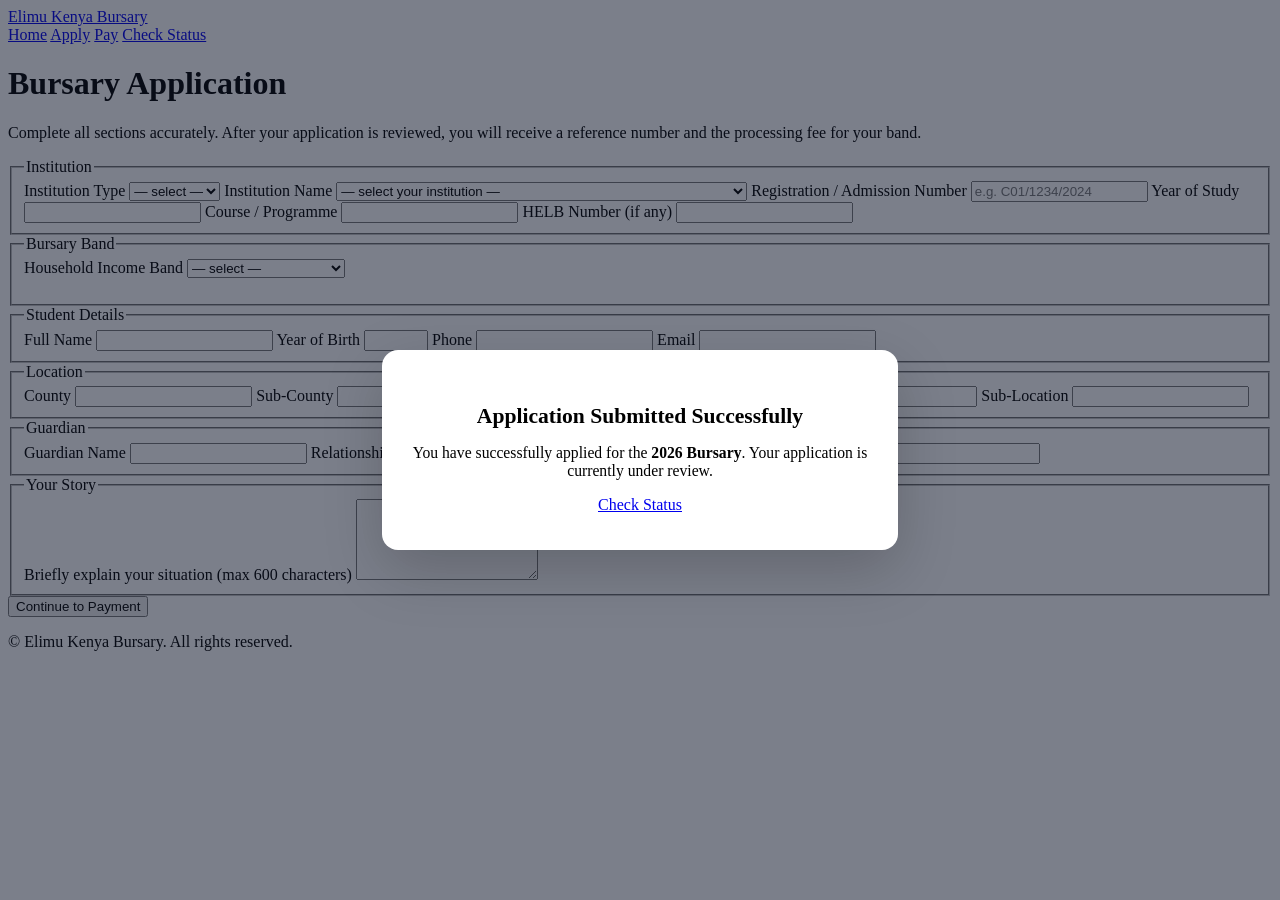
==== commit fa3b9a47: "Update apply.html" ====
--- a/Elimu-Kenya-Refined/Elimu-Kenya/apply.html
+++ b/Elimu-Kenya-Refined/Elimu-Kenya/apply.html
@@ -21,27 +21,106 @@
 
 <main class="container">
   <h1>Bursary Application</h1>
-  <p>Fill in all fields accurately. After your application is reviewed, you will receive a reference number and the processing fee for your band.</p>
+  <p>Complete all sections accurately. After your application is reviewed, you will receive a reference number and the processing fee for your band.</p>
 
   <form id="applyForm" class="form">
     <fieldset>
       <legend>Institution</legend>
       <label>Institution Type
-        <select name="instType" required>
+        <select name="instType" id="instType" required>
           <option value="">— select —</option>
-          <option>University</option>
-          <option>College</option>
-          <option>TVET</option>
-          <option>Secondary</option>
+          <option value="University">University</option>
+          <option value="TVET">TVET</option>
         </select>
       </label>
       <label>Institution Name
-        <input type="text" name="institution" maxlength="150" required>
+        <select name="institution" id="institution" required>
+          <option value="">— select your institution —</option>
+          <optgroup label="Public Universities" id="uniGroup">
+            <option>Alupe University</option>
+            <option>Bomet University</option>
+            <option>Chuka University</option>
+            <option>Co-operative University of Kenya</option>
+            <option>Dedan Kimathi University of Technology</option>
+            <option>Egerton University</option>
+            <option>Garissa University</option>
+            <option>Jaramogi Oginga Odinga University of Science and Technology</option>
+            <option>Jomo Kenyatta University of Agriculture and Technology</option>
+            <option>Kaimosi Friends University</option>
+            <option>Karatina University</option>
+            <option>Kenyatta University</option>
+            <option>Kibabii University</option>
+            <option>Kirinyaga University</option>
+            <option>Kisii University</option>
+            <option>Laikipia University</option>
+            <option>Maasai Mara University</option>
+            <option>Machakos University</option>
+            <option>Maseno University</option>
+            <option>Masinde Muliro University of Science and Technology</option>
+            <option>Meru University of Science and Technology</option>
+            <option>Moi University</option>
+            <option>Multimedia University of Kenya</option>
+            <option>Murang'a University of Technology</option>
+            <option>National Defence University-Kenya</option>
+            <option>Open University of Kenya</option>
+            <option>Pwani University</option>
+            <option>Rongo University</option>
+            <option>South Eastern Kenya University</option>
+            <option>Taita Taveta University</option>
+            <option>Technical University of Kenya</option>
+            <option>Technical University of Mombasa</option>
+            <option>Tharaka University</option>
+            <option>Tom Mboya University</option>
+            <option>University of Eldoret</option>
+            <option>University of Embu</option>
+            <option>University of Kabianga</option>
+            <option>University of Nairobi</option>
+          </optgroup>
+          <optgroup label="Public TVET Institutions" id="tvetGroup">
+            <option>Bumbe National Polytechnic</option>
+            <option>Bungoma National Polytechnic</option>
+            <option>Jeremiah Nyaga National Polytechnic</option>
+            <option>Kabete National Polytechnic</option>
+            <option>Kenya Coast National Polytechnic</option>
+            <option>Kenya School of TVET</option>
+            <option>Kiambu National Polytechnic</option>
+            <option>Kipsoen National Polytechnic</option>
+            <option>Kisii National Polytechnic</option>
+            <option>Kisumu National Polytechnic</option>
+            <option>Kitale National Polytechnic</option>
+            <option>Mawego National Polytechnic</option>
+            <option>Meru National Polytechnic</option>
+            <option>Morendat Institute of Oil and Gas National Polytechnic</option>
+            <option>Nairobi National Polytechnic</option>
+            <option>North Eastern National Polytechnic</option>
+            <option>Nyeri National Polytechnic</option>
+            <option>Ol'lessos National Polytechnic</option>
+            <option>Rift Valley National Polytechnic</option>
+            <option>Shamberere National Polytechnic</option>
+            <option>Siaya National Polytechnic</option>
+            <option>Sigalagala National Polytechnic</option>
+            <option>Taita Taveta National Polytechnic</option>
+            <option>The Kabete National Polytechnic</option>
+            <option>The Kenya Coast National Polytechnic</option>
+            <option>The Kipsoen National Polytechnic</option>
+            <option>The Kisii National Polytechnic</option>
+            <option>The Kisumu National Polytechnic</option>
+            <option>The Nyeri National Polytechnic</option>
+            <option>The Rift Valley National Polytechnic</option>
+            <option>The Shamberere National Polytechnic</option>
+            <option>The Siaya National Polytechnic</option>
+            <option>The Sigalagala National Polytechnic</option>
+            <option>The Tseikuru National Polytechnic</option>
+          </optgroup>
+        </select>
+      </label>
+      <label>Registration / Admission Number
+        <input type="text" name="regNumber" maxlength="30" placeholder="e.g. C01/1234/2024" required>
       </label>
       <label>Year of Study
         <input type="text" name="year" maxlength="20" required>
       </label>
-      <label>Course
+      <label>Course / Programme
         <input type="text" name="course" maxlength="120" required>
       </label>
       <label>HELB Number (if any)
@@ -114,7 +193,7 @@
 
     <fieldset>
       <legend>Your Story</legend>
-      <label>Briefly explain your situation (max 600 chars)
+      <label>Briefly explain your situation (max 600 characters)
         <textarea name="story" maxlength="600" rows="5"></textarea>
       </label>
     </fieldset>
@@ -147,7 +226,6 @@
   <!-- Celebration popup -->
   <div id="celebration" class="celebration" hidden>
     <div class="celebration-card">
-      <div class="celebration-emoji">🎉</div>
       <h2>Application Submitted Successfully</h2>
       <p>You have successfully applied for the <strong>2026 Bursary</strong>. Your application is currently under review.</p>
       <p class="ref-code" id="celebrateRef"></p>
--- a/Elimu-Kenya-Refined/Elimu-Kenya/styles.css
+++ b/Elimu-Kenya-Refined/Elimu-Kenya/styles.css
@@ -1,220 +1,43 @@
-* { box-sizing: border-box; margin: 0; padding: 0; }
-
-:root {
-  --primary: #0f766e;
-  --primary-dark: #115e59;
-  --bg: #f8fafc;
-  --text: #0f172a;
-  --muted: #64748b;
-  --border: #e2e8f0;
-  --error: #dc2626;
-  --success: #059669;
+/* Celebration popup */
+.celebration {
+  position: fixed;
+  inset: 0;
+  background: rgba(15, 23, 42, 0.55);
+  display: flex;
+  align-items: center;
+  justify-content: center;
+  padding: 20px;
+  z-index: 100;
+}
+.celebration-card {
+  background: #fff;
+  border-radius: 16px;
+  padding: 36px 28px;
+  max-width: 460px;
+  width: 100%;
+  text-align: center;
+  box-shadow: 0 20px 60px rgba(0, 0, 0, 0.2);
+}
+.celebration-emoji {
+  font-size: 3rem;
+  margin-bottom: 12px;
+}
+.celebration-card h2 {
+  color: var(--primary);
+  margin-bottom: 12px;
+  font-size: 1.35rem;
+}
+.celebration-card p {
+  color: var(--muted);
+  margin-bottom: 14px;
+  font-size: 0.98rem;
+}
+.celebration-card .btn-primary {
+  margin-top: 8px;
 }
 
-body {
-  font-family: system-ui, -apple-system, "Segoe UI", Roboto, sans-serif;
-  background: var(--bg);
-  color: var(--text);
-  line-height: 1.6;
-  min-height: 100vh;
-  display: flex;
-  flex-direction: column;
+/* Copy button smaller */
+#copyNumber {
+  font-size: 0.9rem;
+  padding: 8px 16px;
 }
-
-.container {
-  width: 100%;
-  max-width: 780px;
-  margin: 0 auto;
-  padding: 0 20px;
-}
-
-/* Header */
-.site-header {
-  background: white;
-  border-bottom: 1px solid var(--border);
-  padding: 16px 0;
-  position: sticky;
-  top: 0;
-  z-index: 10;
-}
-.site-header .container {
-  display: flex;
-  align-items: center;
-  justify-content: space-between;
-  flex-wrap: wrap;
-  gap: 12px;
-}
-.logo {
-  font-weight: 700;
-  font-size: 1.15rem;
-  color: var(--primary);
-  text-decoration: none;
-}
-.site-header nav a {
-  color: var(--text);
-  text-decoration: none;
-  margin-left: 20px;
-  font-size: 0.95rem;
-}
-.site-header nav a:hover { color: var(--primary); }
-
-/* Hero */
-.hero {
-  background: linear-gradient(135deg, var(--primary), var(--primary-dark));
-  color: white;
-  padding: 60px 0;
-  text-align: center;
-}
-.hero h1 { font-size: 2.2rem; margin-bottom: 12px; }
-.hero p { margin-bottom: 24px; opacity: 0.95; }
-.hero .btn-primary { background: white; color: var(--primary); }
-.hero .btn-primary:hover { background: #f1f5f9; }
-
-/* Features */
-.features {
-  display: grid;
-  grid-template-columns: repeat(auto-fit, minmax(220px, 1fr));
-  gap: 20px;
-  margin: 40px auto;
-}
-.feature {
-  background: white;
-  padding: 24px;
-  border-radius: 12px;
-  border: 1px solid var(--border);
-}
-.feature h3 { color: var(--primary); margin-bottom: 8px; font-size: 1.05rem; }
-.feature p { color: var(--muted); font-size: 0.95rem; }
-
-/* Main content */
-main { flex: 1; padding: 32px 0; }
-main h1 { font-size: 1.6rem; margin-bottom: 8px; }
-main > .container > p { color: var(--muted); margin-bottom: 24px; }
-
-/* Form */
-.form {
-  background: white;
-  padding: 28px;
-  border-radius: 12px;
-  border: 1px solid var(--border);
-}
-fieldset {
-  border: none;
-  padding: 0;
-  margin-bottom: 24px;
-}
-legend {
-  font-weight: 600;
-  font-size: 1.05rem;
-  color: var(--primary);
-  margin-bottom: 12px;
-  padding-bottom: 6px;
-  border-bottom: 1px solid var(--border);
-  width: 100%;
-}
-label {
-  display: block;
-  margin-bottom: 14px;
-  font-size: 0.9rem;
-  color: var(--text);
-}
-label input,
-label select,
-label textarea {
-  display: block;
-  width: 100%;
-  margin-top: 4px;
-  padding: 10px 12px;
-  font-size: 1rem;
-  font-family: inherit;
-  border: 1px solid var(--border);
-  border-radius: 8px;
-  background: #fff;
-  color: var(--text);
-}
-label input:focus,
-label select:focus,
-label textarea:focus {
-  outline: 2px solid var(--primary);
-  outline-offset: 1px;
-  border-color: var(--primary);
-}
-
-/* Buttons */
-.btn-primary {
-  display: inline-block;
-  background: var(--primary);
-  color: white;
-  padding: 12px 24px;
-  border: none;
-  border-radius: 8px;
-  font-size: 1rem;
-  font-weight: 600;
-  cursor: pointer;
-  text-decoration: none;
-  transition: background 0.15s;
-}
-.btn-primary:hover { background: var(--primary-dark); }
-
-/* Messages */
-.msg { margin-top: 12px; font-size: 0.9rem; color: var(--muted); }
-.msg.error { color: var(--error); }
-.band-info { margin-top: 6px; font-size: 0.9rem; color: var(--primary); font-weight: 600; }
-
-/* Success box */
-.success-box {
-  background: white;
-  border: 2px solid var(--success);
-  border-radius: 12px;
-  padding: 28px;
-  margin-top: 24px;
-  text-align: center;
-}
-.success-box h2 { color: var(--success); margin-bottom: 16px; }
-.ref-code {
-  font-family: "Courier New", monospace;
-  font-size: 1.5rem;
-  font-weight: 700;
-  color: var(--primary);
-  letter-spacing: 2px;
-  background: #f1f5f9;
-  padding: 12px;
-  border-radius: 8px;
-  margin: 12px 0;
-  word-break: break-all;
-}
-.success-box .btn-primary { margin-top: 16px; }
-
-/* Info box */
-.info-box {
-  background: #fef3c7;
-  border-left: 4px solid #f59e0b;
-  padding: 16px 20px;
-  border-radius: 8px;
-  margin-bottom: 24px;
-}
-.big-number {
-  font-size: 1.6rem;
-  font-weight: 700;
-  color: var(--primary-dark);
-  margin: 6px 0;
-}
-
-/* Footer */
-.site-footer {
-  background: white;
-  border-top: 1px solid var(--border);
-  padding: 20px 0;
-  text-align: center;
-  color: var(--muted);
-  font-size: 0.85rem;
-  margin-top: auto;
-}
-
-/* Mobile */
-@media (max-width: 600px) {
-  .hero h1 { font-size: 1.6rem; }
-  .site-header nav a { margin-left: 12px; font-size: 0.85rem; }
-  main h1 { font-size: 1.3rem; }
-  .form { padding: 20px; }
-}
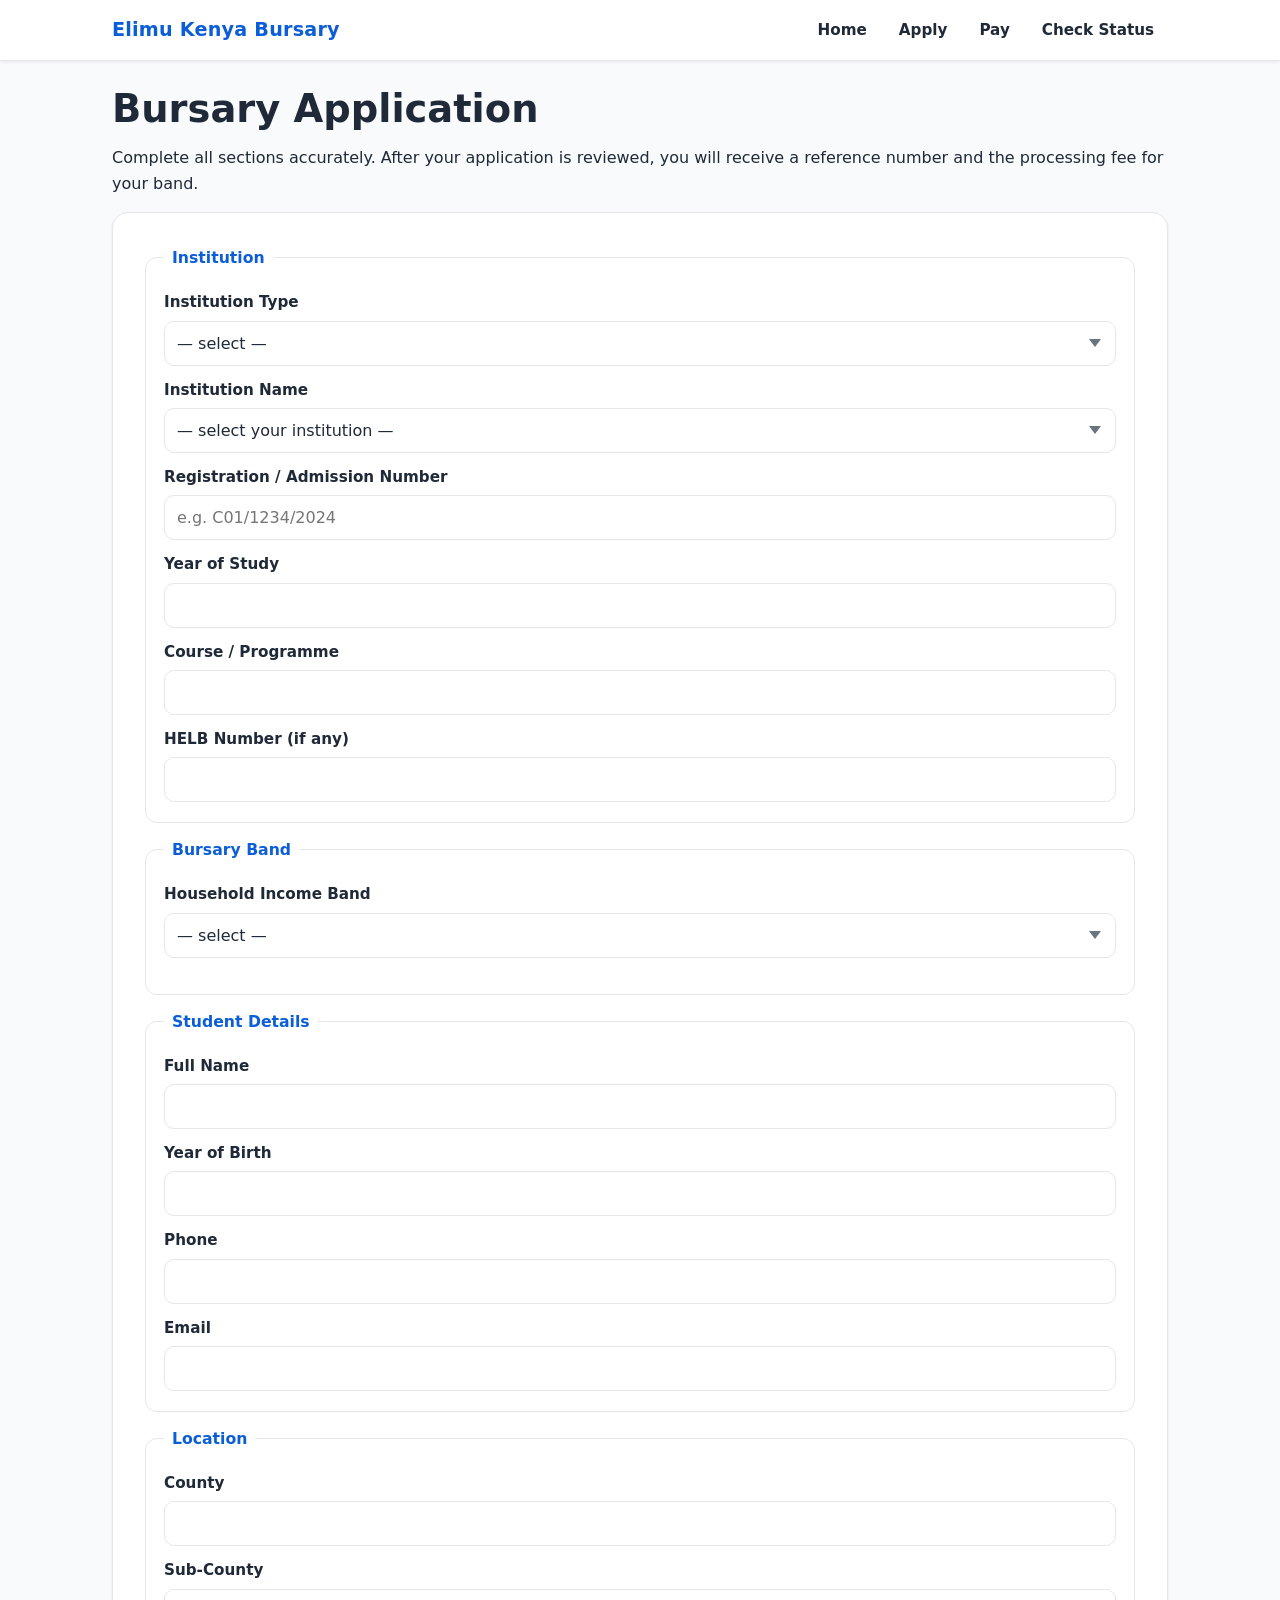
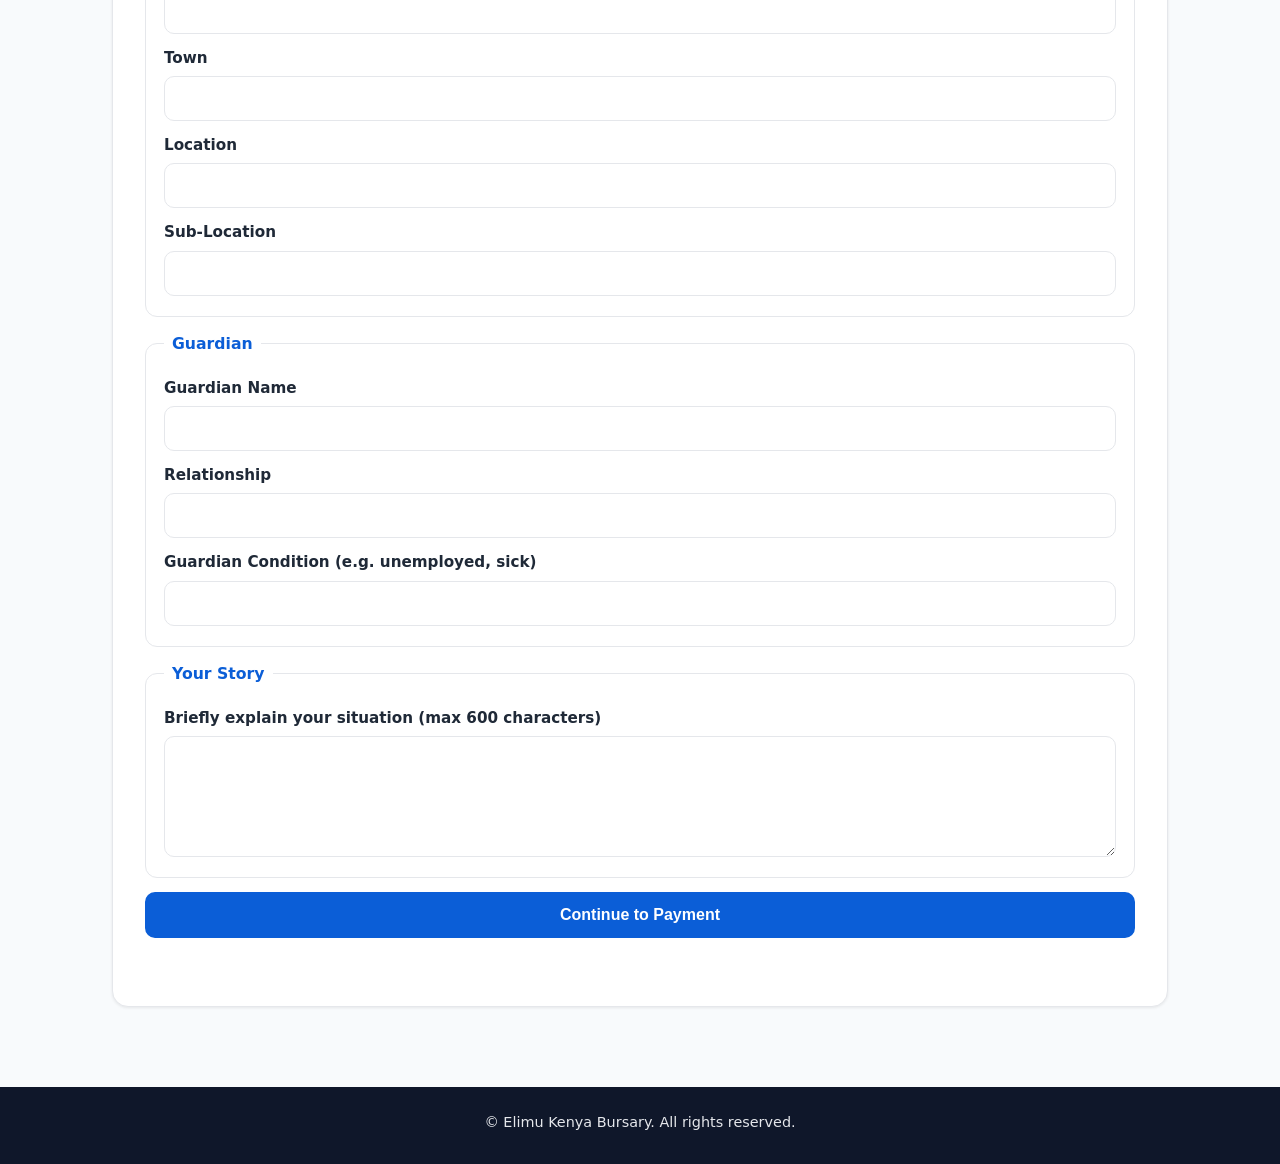
==== commit 9fcf5ffa: "Refactor apply.html for navigation and payment updates Updated the navigation structure and improved" ====
--- a/Elimu-Kenya-Refined/Elimu-Kenya/apply.html
+++ b/Elimu-Kenya-Refined/Elimu-Kenya/apply.html
@@ -10,7 +10,8 @@
 <header class="site-header">
   <div class="container">
     <a href="index.html" class="logo">Elimu Kenya Bursary</a>
-    <nav>
+    <button id="menu" aria-label="Toggle navigation" aria-expanded="false" aria-controls="nav">☰</button>
+    <nav id="nav">
       <a href="index.html">Home</a>
       <a href="apply.html">Apply</a>
       <a href="pay.html">Pay</a>
@@ -36,7 +37,7 @@
       <label>Institution Name
         <select name="institution" id="institution" required>
           <option value="">— select your institution —</option>
-          <optgroup label="Public Universities" id="uniGroup">
+          <optgroup label="Public Universities">
             <option>Alupe University</option>
             <option>Bomet University</option>
             <option>Chuka University</option>
@@ -76,7 +77,7 @@
             <option>University of Kabianga</option>
             <option>University of Nairobi</option>
           </optgroup>
-          <optgroup label="Public TVET Institutions" id="tvetGroup">
+          <optgroup label="Public TVET Institutions">
             <option>Bumbe National Polytechnic</option>
             <option>Bungoma National Polytechnic</option>
             <option>Jeremiah Nyaga National Polytechnic</option>
@@ -202,17 +203,16 @@
     <p id="applyMsg" class="msg"></p>
   </form>
 
-  <!-- Payment step: appears after application details are submitted -->
   <div id="paymentStep" class="form" hidden>
-    <h2 style="color: var(--primary); margin-bottom: 8px;">Payment of Processing Fee</h2>
+    <h2>Payment of Processing Fee</h2>
     <p>Your application has been received. To complete your submission, pay the processing fee below by <strong>M-Pesa Send Money</strong>, then paste the M-Pesa confirmation message.</p>
 
     <div class="info-box">
       <p><strong>Send Money to:</strong></p>
       <p class="big-number" id="payNumber">0732 532 860</p>
-      <button type="button" class="btn-primary" id="copyNumber" style="margin-top: 8px;">Copy number</button>
-      <p style="margin-top: 12px; font-size: 0.9rem;">Reference: <strong id="payRefDisplay">—</strong></p>
-      <p style="font-size: 0.9rem;">Amount: <strong id="payFeeDisplay">—</strong></p>
+      <button type="button" class="btn-primary" id="copyNumber">Copy number</button>
+      <p>Reference: <strong id="payRefDisplay">—</strong></p>
+      <p>Amount: <strong id="payFeeDisplay">—</strong></p>
     </div>
 
     <label>Paste your M-Pesa confirmation message
@@ -223,7 +223,6 @@
     <p id="payStepMsg" class="msg"></p>
   </div>
 
-  <!-- Celebration popup -->
   <div id="celebration" class="celebration" hidden>
     <div class="celebration-card">
       <h2>Application Submitted Successfully</h2>
@@ -240,6 +239,13 @@
   </div>
 </footer>
 
+<script>
+  document.getElementById('menu').addEventListener('click', function () {
+    var nav = document.getElementById('nav');
+    var open = nav.classList.toggle('open');
+    this.setAttribute('aria-expanded', String(open));
+  });
+</script>
 <script src="config.js"></script>
 <script src="apply.js"></script>
 </body>
--- a/Elimu-Kenya-Refined/Elimu-Kenya/styles.css
+++ b/Elimu-Kenya-Refined/Elimu-Kenya/styles.css
@@ -1,43 +1,552 @@
-/* Celebration popup */
+/* ============================================================
+   Elimu Kenya Bursary — Mobile-First Stylesheet
+   Base = phone (320px+)
+   @media 640px = tablet
+   @media 1024px = laptop / desktop
+   ============================================================ */
+
+/* ---------- 1. Design tokens ---------- */
+:root {
+  --primary: #0b5ed7;
+  --primary-dark: #084298;
+  --primary-light: #e7f0ff;
+  --accent: #f59e0b;
+  --text: #1f2937;
+  --muted: #6b7280;
+  --bg: #f8fafc;
+  --surface: #ffffff;
+  --border: #e5e7eb;
+  --success: #16a34a;
+  --error: #dc2626;
+  --radius: 12px;
+  --radius-lg: 16px;
+  --shadow-sm: 0 1px 3px rgba(0, 0, 0, 0.08);
+  --shadow-md: 0 4px 16px rgba(0, 0, 0, 0.1);
+  --shadow-lg: 0 20px 60px rgba(0, 0, 0, 0.2);
+  --max-width: 1120px;
+  --header-h: 60px;
+}
+
+/* ---------- 2. Reset & base ---------- */
+*,
+*::before,
+*::after {
+  box-sizing: border-box;
+  margin: 0;
+  padding: 0;
+}
+
+html {
+  -webkit-text-size-adjust: 100%;
+  scroll-behavior: smooth;
+}
+
+body {
+  font-family: system-ui, -apple-system, "Segoe UI", Roboto, "Helvetica Neue", Arial, sans-serif;
+  font-size: 16px;              /* prevents iOS input zoom */
+  line-height: 1.6;
+  color: var(--text);
+  background: var(--bg);
+  min-height: 100vh;
+  display: flex;
+  flex-direction: column;
+}
+
+main {
+  flex: 1 0 auto;
+  padding: 24px 0 40px;
+}
+
+img {
+  max-width: 100%;
+  height: auto;
+  display: block;
+}
+
+a {
+  color: var(--primary);
+  text-decoration: none;
+}
+a:hover { text-decoration: underline; }
+
+h1, h2, h3, h4 {
+  line-height: 1.25;
+  color: var(--text);
+  font-weight: 700;
+}
+
+h1 { font-size: 1.75rem; margin-bottom: 12px; }
+h2 { font-size: 1.35rem; margin-bottom: 12px; }
+h3 { font-size: 1.1rem;  margin-bottom: 8px; }
+
+p { margin-bottom: 12px; }
+
+/* ---------- 3. Layout container ---------- */
+.container {
+  width: 100%;
+  max-width: var(--max-width);
+  margin: 0 auto;
+  padding-left: 16px;
+  padding-right: 16px;
+}
+
+/* ---------- 4. Header ---------- */
+.site-header {
+  background: var(--surface);
+  border-bottom: 1px solid var(--border);
+  position: sticky;
+  top: 0;
+  z-index: 50;
+  box-shadow: var(--shadow-sm);
+}
+
+.site-header .container {
+  display: flex;
+  align-items: center;
+  justify-content: space-between;
+  min-height: var(--header-h);
+  gap: 12px;
+}
+
+.logo {
+  font-size: 1.05rem;
+  font-weight: 800;
+  color: var(--primary);
+  letter-spacing: 0.2px;
+  white-space: nowrap;
+}
+.logo:hover { text-decoration: none; }
+
+/* Mobile nav: stacked dropdown when .open */
+.site-header nav {
+  display: none;
+  flex-direction: column;
+  position: absolute;
+  top: var(--header-h);
+  left: 0;
+  right: 0;
+  background: var(--surface);
+  border-bottom: 1px solid var(--border);
+  box-shadow: var(--shadow-md);
+  padding: 8px 16px 16px;
+}
+.site-header nav.open { display: flex; }
+
+.site-header nav a {
+  padding: 12px 4px;
+  font-weight: 600;
+  color: var(--text);
+  border-bottom: 1px solid var(--border);
+}
+.site-header nav a:last-child { border-bottom: 0; }
+.site-header nav a:hover { color: var(--primary); text-decoration: none; }
+
+/* Hamburger button — only shows on mobile */
+#menu {
+  display: inline-flex;
+  align-items: center;
+  justify-content: center;
+  width: 44px;
+  height: 44px;
+  border: 1px solid var(--border);
+  border-radius: 10px;
+  background: var(--surface);
+  font-size: 1.25rem;
+  color: var(--text);
+  cursor: pointer;
+}
+#menu:hover { background: var(--primary-light); }
+
+/* ---------- 5. Hero ---------- */
+.hero {
+  background: linear-gradient(135deg, var(--primary) 0%, var(--primary-dark) 100%);
+  color: #fff;
+  padding: 48px 0 56px;
+  text-align: center;
+}
+.hero h1 {
+  color: #fff;
+  font-size: 1.85rem;
+  margin-bottom: 12px;
+}
+.hero p {
+  color: rgba(255, 255, 255, 0.92);
+  font-size: 1.02rem;
+  max-width: 620px;
+  margin: 0 auto 24px;
+}
+.hero .btn-primary {
+  background: #fff;
+  color: var(--primary);
+  border: 2px solid #fff;
+}
+.hero .btn-primary:hover {
+  background: var(--primary-light);
+}
+
+/* Social-proof badges */
+.hero-stats {
+  margin-top: 28px;
+  display: flex;
+  flex-wrap: wrap;
+  gap: 10px;
+  justify-content: center;
+}
+.stat-badge {
+  background: rgba(255, 255, 255, 0.15);
+  color: #fff;
+  padding: 10px 16px;
+  border-radius: 999px;
+  font-size: 0.88rem;
+  font-weight: 600;
+  border: 1px solid rgba(255, 255, 255, 0.25);
+  line-height: 1.4;
+}
+
+/* ---------- 6. Buttons ---------- */
+.btn-primary {
+  display: inline-block;
+  background: var(--primary);
+  color: #fff;
+  border: 2px solid var(--primary);
+  border-radius: 10px;
+  padding: 12px 22px;
+  font-size: 1rem;
+  font-weight: 700;
+  cursor: pointer;
+  text-align: center;
+  transition: background 0.15s ease, transform 0.05s ease;
+  min-height: 44px;             /* tap target */
+  text-decoration: none;
+}
+.btn-primary:hover {
+  background: var(--primary-dark);
+  border-color: var(--primary-dark);
+  text-decoration: none;
+}
+.btn-primary:active { transform: translateY(1px); }
+.btn-primary:disabled {
+  opacity: 0.6;
+  cursor: not-allowed;
+}
+
+/* ---------- 7. Features / cards ---------- */
+.features {
+  display: grid;
+  grid-template-columns: 1fr;
+  gap: 16px;
+  margin-top: 32px;
+}
+
+.feature {
+  background: var(--surface);
+  border: 1px solid var(--border);
+  border-radius: var(--radius);
+  padding: 18px 18px 16px;
+  box-shadow: var(--shadow-sm);
+}
+.feature h3 {
+  color: var(--primary);
+  font-size: 1.05rem;
+  margin-bottom: 6px;
+}
+.feature p {
+  color: var(--muted);
+  font-size: 0.96rem;
+  margin-bottom: 0;
+}
+.feature a { font-weight: 600; }
+
+/* ---------- 8. Forms ---------- */
+.form {
+  background: var(--surface);
+  border: 1px solid var(--border);
+  border-radius: var(--radius-lg);
+  padding: 20px 16px;
+  box-shadow: var(--shadow-sm);
+  margin-top: 16px;
+  display: flex;
+  flex-direction: column;
+  gap: 14px;
+}
+.form[hidden] { display: none; }
+
+fieldset {
+  border: 1px solid var(--border);
+  border-radius: var(--radius);
+  padding: 16px 14px;
+  margin: 0;
+  display: flex;
+  flex-direction: column;
+  gap: 12px;
+}
+fieldset[disabled] { opacity: 0.7; }
+
+legend {
+  padding: 0 8px;
+  font-weight: 700;
+  color: var(--primary);
+  font-size: 0.98rem;
+}
+
+label {
+  display: flex;
+  flex-direction: column;
+  gap: 6px;
+  font-size: 0.95rem;
+  font-weight: 600;
+  color: var(--text);
+}
+
+input[type="text"],
+input[type="email"],
+input[type="tel"],
+input[type="number"],
+select,
+textarea {
+  width: 100%;
+  padding: 12px 12px;
+  font-size: 16px;               /* prevents iOS zoom */
+  font-family: inherit;
+  color: var(--text);
+  background: var(--surface);
+  border: 1px solid var(--border);
+  border-radius: 10px;
+  min-height: 44px;
+  transition: border-color 0.15s ease, box-shadow 0.15s ease;
+}
+input:focus,
+select:focus,
+textarea:focus {
+  outline: none;
+  border-color: var(--primary);
+  box-shadow: 0 0 0 3px var(--primary-light);
+}
+textarea { resize: vertical; min-height: 90px; }
+
+select {
+  appearance: none;
+  -webkit-appearance: none;
+  background-image: url("data:image/svg+xml,%3Csvg xmlns='http://www.w3.org/2000/svg' width='12' height='8' viewBox='0 0 12 8'%3E%3Cpath fill='%236b7280' d='M6 8L0 0h12z'/%3E%3C/svg%3E");
+  background-repeat: no-repeat;
+  background-position: right 14px center;
+  padding-right: 36px;
+}
+
+/* ---------- 9. Info / status boxes ---------- */
+.info-box {
+  background: var(--primary-light);
+  border: 1px solid #c7ddfd;
+  border-radius: var(--radius);
+  padding: 16px;
+  margin: 8px 0;
+  text-align: center;
+}
+.info-box p { margin-bottom: 8px; }
+
+.big-number {
+  font-size: 1.6rem;
+  font-weight: 800;
+  color: var(--primary);
+  letter-spacing: 1px;
+  margin: 8px 0;
+}
+
+.band-info {
+  font-size: 0.92rem;
+  font-weight: 600;
+  color: var(--primary);
+  margin: 4px 0 0;
+}
+
+.msg {
+  font-size: 0.95rem;
+  font-weight: 600;
+  min-height: 1.2em;
+  color: var(--muted);
+  margin: 4px 0 0;
+}
+.msg.error { color: var(--error); }
+.msg.success { color: var(--success); }
+
+.success-box {
+  background: #ecfdf5;
+  border: 1px solid #a7f3d0;
+  border-radius: var(--radius);
+  padding: 20px 16px;
+  margin-top: 20px;
+  text-align: center;
+}
+.success-box h2 { color: var(--success); }
+.success-box[hidden] { display: none; }
+
+.ref-code {
+  font-family: ui-monospace, "SF Mono", Menlo, Consolas, monospace;
+  font-size: 1.15rem;
+  font-weight: 800;
+  color: var(--primary);
+  background: var(--primary-light);
+  border-radius: 8px;
+  padding: 10px 14px;
+  display: inline-block;
+  margin: 10px 0;
+  letter-spacing: 1px;
+  word-break: break-all;
+}
+
+/* ---------- 10. Celebration popup ---------- */
 .celebration {
   position: fixed;
   inset: 0;
-  background: rgba(15, 23, 42, 0.55);
+  background: rgba(15, 23, 42, 0.6);
   display: flex;
   align-items: center;
   justify-content: center;
   padding: 20px;
   z-index: 100;
 }
+.celebration[hidden] { display: none; }
+
 .celebration-card {
-  background: #fff;
-  border-radius: 16px;
-  padding: 36px 28px;
+  background: var(--surface);
+  border-radius: var(--radius-lg);
+  padding: 28px 20px;
   max-width: 460px;
   width: 100%;
   text-align: center;
-  box-shadow: 0 20px 60px rgba(0, 0, 0, 0.2);
-}
-.celebration-emoji {
-  font-size: 3rem;
+  box-shadow: var(--shadow-lg);
+}
+.celebration-card h2 {
+  color: var(--primary);
   margin-bottom: 12px;
-}
-.celebration-card h2 {
-  color: var(--primary);
-  margin-bottom: 12px;
-  font-size: 1.35rem;
+  font-size: 1.3rem;
 }
 .celebration-card p {
   color: var(--muted);
   margin-bottom: 14px;
-  font-size: 0.98rem;
+  font-size: 0.96rem;
 }
 .celebration-card .btn-primary {
   margin-top: 8px;
 }
 
-/* Copy button smaller */
+/* Keep emoji wrapper harmless if it ever returns */
+.celebration-emoji {
+  font-size: 2.6rem;
+  margin-bottom: 10px;
+}
+
+/* ---------- 11. Copy button (smaller) ---------- */
 #copyNumber {
   font-size: 0.9rem;
-  padding: 8px 16px;
-}
+  padding: 10px 18px;
+}
+
+/* ---------- 12. Footer ---------- */
+.site-footer {
+  flex-shrink: 0;
+  background: #0f172a;
+  color: #e5e7eb;
+  padding: 24px 0;
+  margin-top: 40px;
+  text-align: center;
+  font-size: 0.9rem;
+}
+.site-footer .container p { margin-bottom: 6px; }
+.site-footer a { color: #93c5fd; }
+
+/* ============================================================
+   TABLET — 640px and up
+   ============================================================ */
+@media (min-width: 640px) {
+  .container {
+    padding-left: 24px;
+    padding-right: 24px;
+  }
+
+  h1 { font-size: 2.1rem; }
+  h2 { font-size: 1.5rem; }
+
+  .hero { padding: 64px 0 72px; }
+  .hero h1 { font-size: 2.4rem; }
+  .hero p { font-size: 1.1rem; }
+
+  .features {
+    grid-template-columns: repeat(2, 1fr);
+    gap: 20px;
+  }
+
+  .form { padding: 28px 24px; }
+
+  fieldset { padding: 20px 18px; }
+
+  .site-header nav {
+    display: flex !important;
+    flex-direction: row;
+    position: static;
+    background: transparent;
+    border: 0;
+    box-shadow: none;
+    padding: 0;
+    gap: 4px;
+  }
+  .site-header nav a {
+    padding: 10px 14px;
+    border: 0;
+    border-radius: 8px;
+    font-size: 0.95rem;
+  }
+  .site-header nav a:hover {
+    background: var(--primary-light);
+    color: var(--primary);
+  }
+  #menu { display: none; }
+
+  .celebration-card { padding: 36px 28px; }
+  .big-number { font-size: 1.9rem; }
+}
+
+/* ============================================================
+   DESKTOP — 1024px and up
+   ============================================================ */
+@media (min-width: 1024px) {
+  .container {
+    padding-left: 32px;
+    padding-right: 32px;
+  }
+
+  h1 { font-size: 2.4rem; }
+  .hero { padding: 80px 0 88px; }
+  .hero h1 { font-size: 2.9rem; }
+  .hero p { font-size: 1.15rem; }
+
+  .features {
+    grid-template-columns: repeat(3, 1fr);
+    gap: 24px;
+    margin-top: 40px;
+  }
+
+  .form { padding: 32px 32px; }
+
+  .logo { font-size: 1.2rem; }
+}
+
+/* ============================================================
+   Reduced motion
+   ============================================================ */
+@media (prefers-reduced-motion: reduce) {
+  *, *::before, *::after {
+    animation-duration: 0.001ms !important;
+    transition-duration: 0.001ms !important;
+    scroll-behavior: auto !important;
+  }
+}
+
+/* ============================================================
+   Print
+   ============================================================ */
+@media print {
+  .site-header, .site-footer, .btn-primary, #menu { display: none !important; }
+  body { background: #fff; }
+  .form, .feature { box-shadow: none; border-color: #ccc; }
+}
